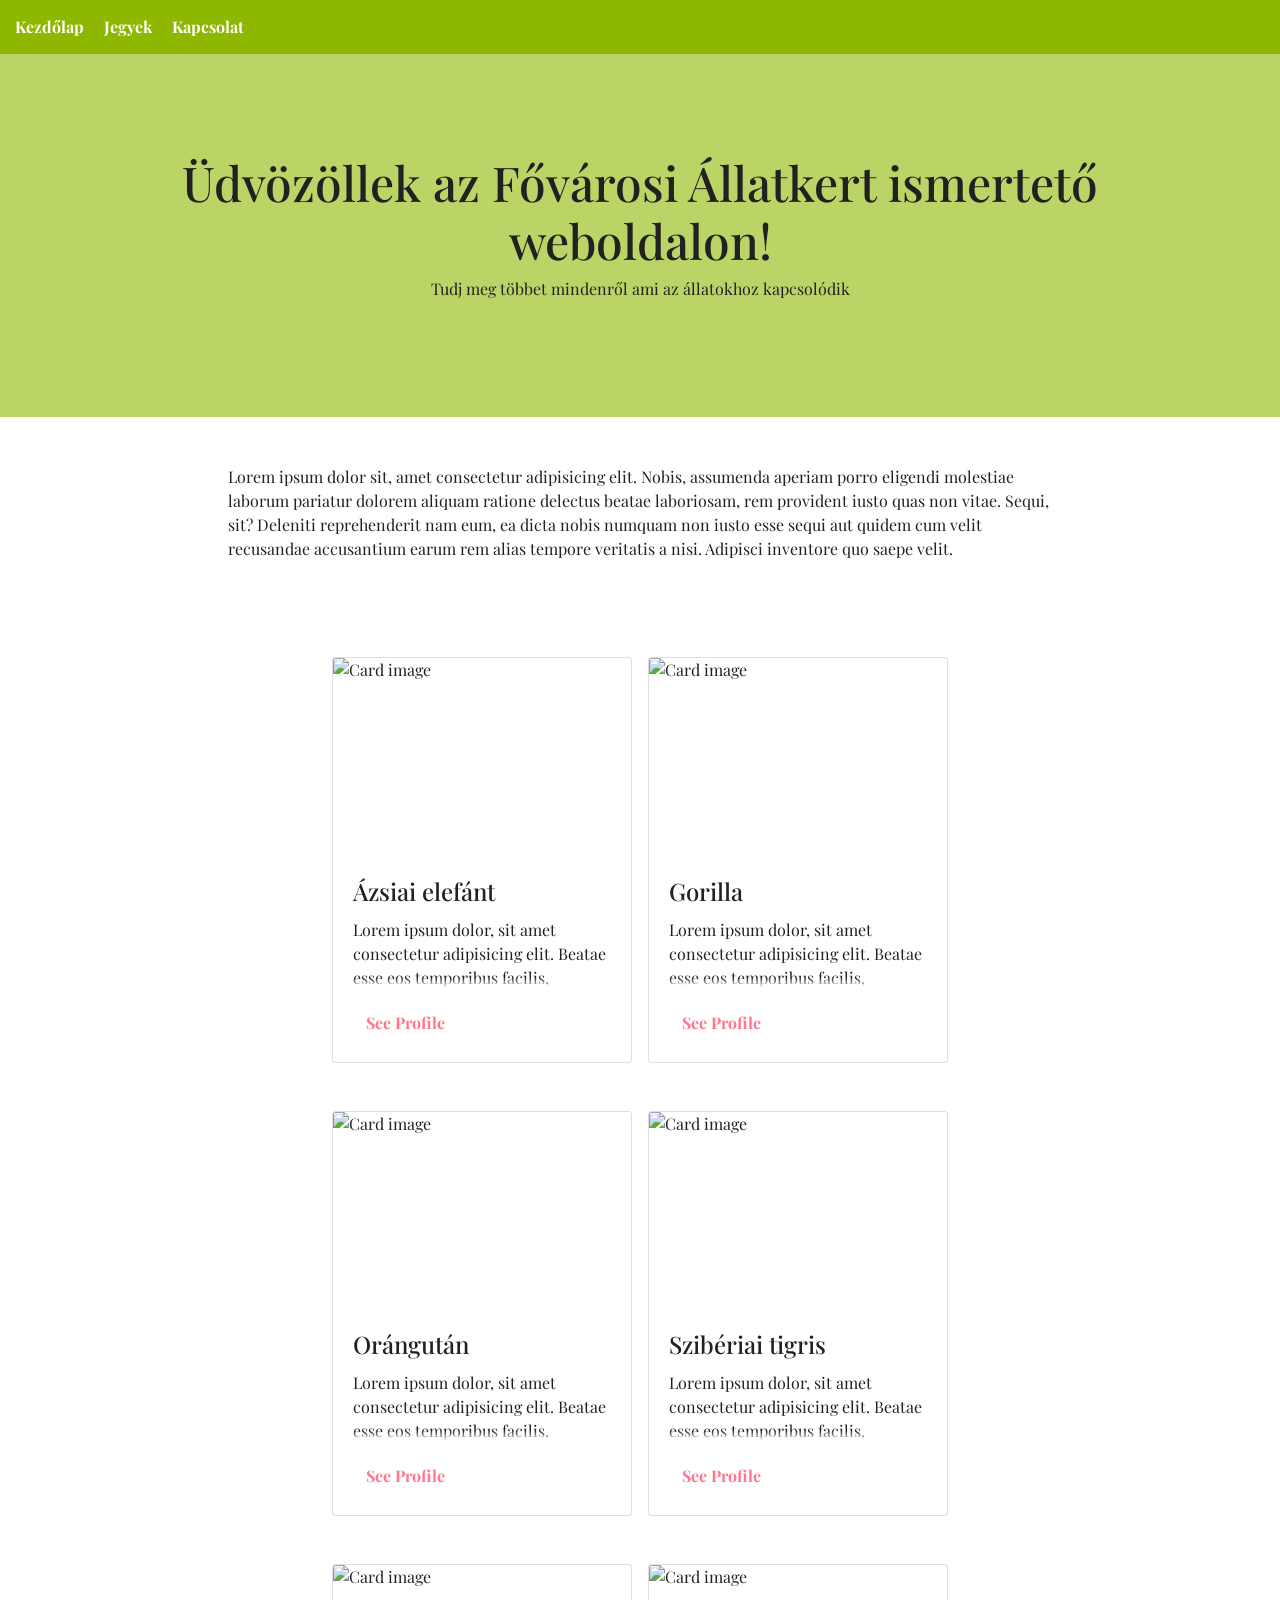
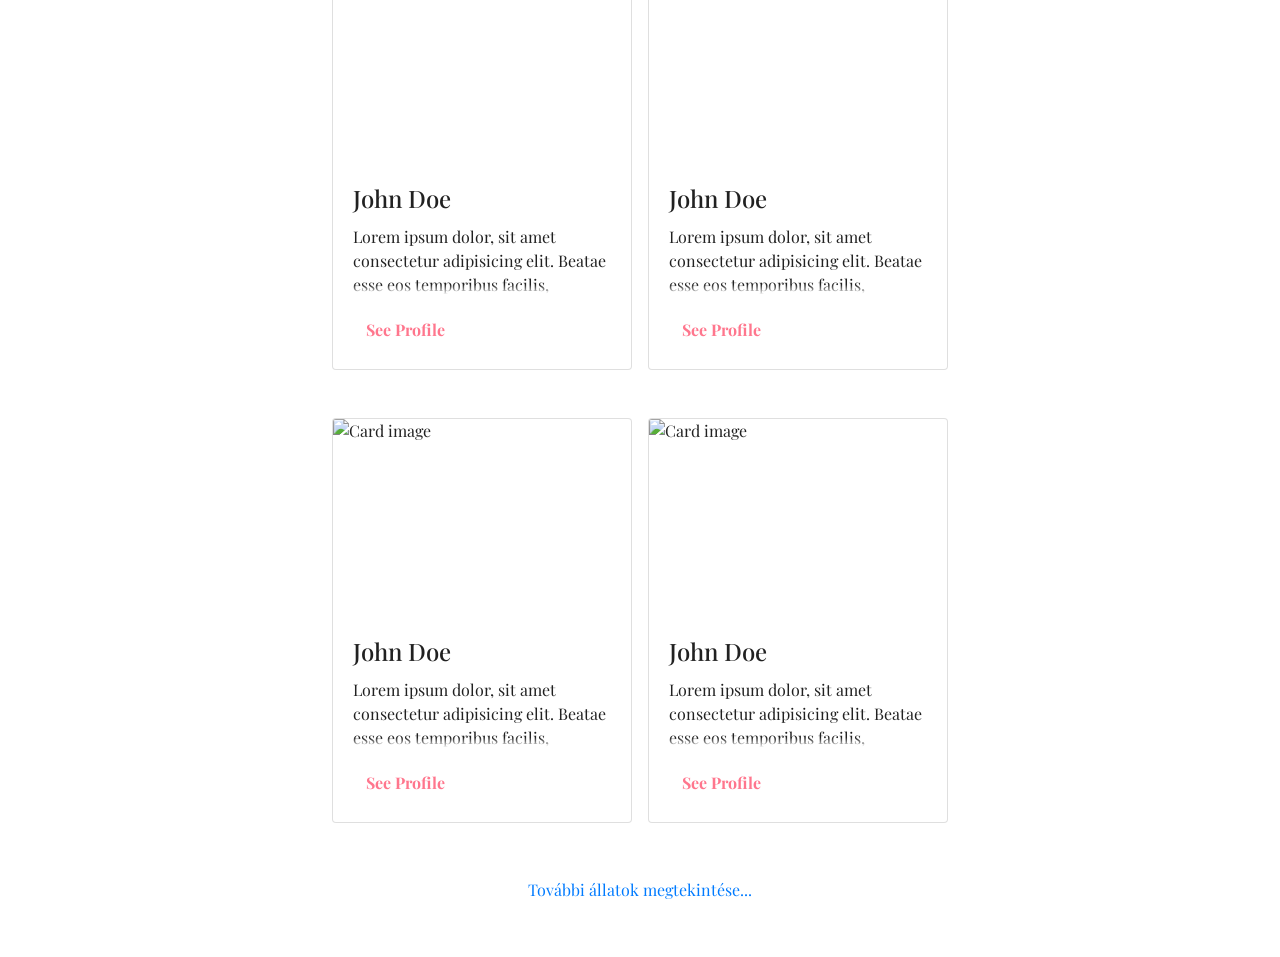
==== index.html @ 7bf6bcb8 "card img and text fix" ====
<!DOCTYPE html>
<html lang="hu">
<link href="https://fonts.googleapis.com/css2?family=Playfair+Display:wght@400;600;700&display=swap" rel="stylesheet">
<!-- Latest compiled and minified CSS -->
<link rel="stylesheet" href="https://cdn.jsdelivr.net/npm/bootstrap@4.6.2/dist/css/bootstrap.min.css">

<!-- jQuery library -->
<script src="https://cdn.jsdelivr.net/npm/jquery@3.7.1/dist/jquery.slim.min.js"></script>

<!-- Popper JS -->
<script src="https://cdn.jsdelivr.net/npm/popper.js@1.16.1/dist/umd/popper.min.js"></script>

<!-- Latest compiled JavaScript -->
<script src="https://cdn.jsdelivr.net/npm/bootstrap@4.6.2/dist/js/bootstrap.bundle.min.js"></script>

<link rel="stylesheet" href="style.css">
</head>

<body>

<header>
<nav>
<a href="index.html">Kezdőlap</a>
<a href="tickets.html">Jegyek</a>
<a href="contact.html">Kapcsolat</a>
</nav>
</header>


<section class="hero">
<h1>Üdvözöllek az Fővárosi Állatkert ismertető weboldalon!</h1>
<p>Tudj meg többet mindenről ami az állatokhoz kapcsolódik</p>
</section>
<div class="offset-2 col-8 mt-5"><p>Lorem ipsum dolor sit, amet consectetur adipisicing elit. Nobis, assumenda aperiam porro eligendi molestiae laborum pariatur dolorem aliquam ratione delectus beatae laboriosam, rem provident iusto quas non vitae. Sequi, sit?
Deleniti reprehenderit nam eum, ea dicta nobis numquam non iusto esse sequi aut quidem cum velit recusandae accusantium earum rem alias tempore veritatis a nisi. Adipisci inventore quo saepe velit.</p>
  <div class="row justify-content-center mt-5 cards-row">
    <div class="card mt-5 card-fixed mx-2">
    <div class="card-img-wrapper">
        <img class="card-img-top" src="https://upload.wikimedia.org/wikipedia/commons/9/98/Elephas_maximus_%28Bandipur%29.jpg" alt="Card image">
        </div>
    <div class="card-body">
      <h4 class="card-title">Ázsiai elefánt</h4>
      <p class="card-text">Lorem ipsum dolor, sit amet consectetur adipisicing elit. Beatae esse eos temporibus facilis, commodi porro ducimus? Id deleniti esse porro alias iste ut quisquam facere natus molestiae exercitationem, quasi beatae?
      Deserunt pariatur adipisci iure reiciendis voluptatem doloremque qui, fugiat beatae assumenda porro corporis. Ipsa nobis non fuga possimus amet molestiae corporis blanditiis a, nisi labore eveniet similique iste cupiditate illum.</p>
      <a href="#" class="btn btn-link stretched-link">See Profile</a>
    </div>
  </div>
  <div class="card mt-5 card-fixed mx-2">
    <div class="card-img-wrapper">
        <img class="card-img-top" src="https://upload.wikimedia.org/wikipedia/commons/f/fd/Bristol.zoo.western.lowland.gorilla.arp.jpg" alt="Card image">
        </div>
    <div class="card-body">
      <h4 class="card-title">Gorilla</h4>
      <p class="card-text">Lorem ipsum dolor, sit amet consectetur adipisicing elit. Beatae esse eos temporibus facilis, commodi porro ducimus? Id deleniti esse porro alias iste ut quisquam facere natus molestiae exercitationem, quasi beatae?
      Deserunt pariatur adipisci iure reiciendis voluptatem doloremque qui, fugiat beatae assumenda porro corporis. Ipsa nobis non fuga possimus amet molestiae corporis blanditiis a, nisi labore eveniet similique iste cupiditate illum.</p>
      <a href="#" class="btn btn-link stretched-link">See Profile</a>
    </div>
  </div>
  <div class="card mt-5 card-fixed mx-2">
    <div class="card-img-wrapper">
        <img class="card-img-top" src="https://upload.wikimedia.org/wikipedia/commons/9/93/Orangutans2.jpg" alt="Card image">
        </div>
    <div class="card-body">
      <h4 class="card-title">Orángután</h4>
      <p class="card-text">Lorem ipsum dolor, sit amet consectetur adipisicing elit. Beatae esse eos temporibus facilis, commodi porro ducimus? Id deleniti esse porro alias iste ut quisquam facere natus molestiae exercitationem, quasi beatae?
      Deserunt pariatur adipisci iure reiciendis voluptatem doloremque qui, fugiat beatae assumenda porro corporis. Ipsa nobis non fuga possimus amet molestiae corporis blanditiis a, nisi labore eveniet similique iste cupiditate illum.</p>
      <a href="#" class="btn btn-link stretched-link">See Profile</a>
    </div>
  </div>
  <div class="card mt-5 card-fixed mx-2">
    <div class="card-img-wrapper">
        <img class="card-img-top" src="https://upload.wikimedia.org/wikipedia/commons/thumb/b/b9/P.t.altaica_Tomak_Male.jpg/1200px-P.t.altaica_Tomak_Male.jpg" alt="Card image">
        </div>
    <div class="card-body">
      <h4 class="card-title">Szibériai tigris</h4>
      <p class="card-text">Lorem ipsum dolor, sit amet consectetur adipisicing elit. Beatae esse eos temporibus facilis, commodi porro ducimus? Id deleniti esse porro alias iste ut quisquam facere natus molestiae exercitationem, quasi beatae?
      Deserunt pariatur adipisci iure reiciendis voluptatem doloremque qui, fugiat beatae assumenda porro corporis. Ipsa nobis non fuga possimus amet molestiae corporis blanditiis a, nisi labore eveniet similique iste cupiditate illum.</p>
      <a href="#" class="btn btn-link stretched-link">See Profile</a>
    </div>
  </div>
  <div class="card mt-5 card-fixed mx-2">
    <div class="card-img-wrapper">
        <img class="card-img-top" src="https://upload.wikimedia.org/wikipedia/commons/9/98/Elephas_maximus_%28Bandipur%29.jpg" alt="Card image">
        </div>
    <div class="card-body">
      <h4 class="card-title">John Doe</h4>
      <p class="card-text">Lorem ipsum dolor, sit amet consectetur adipisicing elit. Beatae esse eos temporibus facilis, commodi porro ducimus? Id deleniti esse porro alias iste ut quisquam facere natus molestiae exercitationem, quasi beatae?
      Deserunt pariatur adipisci iure reiciendis voluptatem doloremque qui, fugiat beatae assumenda porro corporis. Ipsa nobis non fuga possimus amet molestiae corporis blanditiis a, nisi labore eveniet similique iste cupiditate illum.</p>
      <a href="#" class="btn btn-link stretched-link">See Profile</a>
    </div>
  </div>
  <div class="card mt-5 card-fixed mx-2">
    <div class="card-img-wrapper">
        <img class="card-img-top" src="https://upload.wikimedia.org/wikipedia/commons/9/98/Elephas_maximus_%28Bandipur%29.jpg" alt="Card image">
        </div>
    <div class="card-body">
      <h4 class="card-title">John Doe</h4>
      <p class="card-text">Lorem ipsum dolor, sit amet consectetur adipisicing elit. Beatae esse eos temporibus facilis, commodi porro ducimus? Id deleniti esse porro alias iste ut quisquam facere natus molestiae exercitationem, quasi beatae?
      Deserunt pariatur adipisci iure reiciendis voluptatem doloremque qui, fugiat beatae assumenda porro corporis. Ipsa nobis non fuga possimus amet molestiae corporis blanditiis a, nisi labore eveniet similique iste cupiditate illum.</p>
      <a href="#" class="btn btn-link stretched-link">See Profile</a>
    </div>
  </div>
  <div class="card mt-5 card-fixed mx-2">
    <div class="card-img-wrapper">
        <img class="card-img-top" src="https://upload.wikimedia.org/wikipedia/commons/9/98/Elephas_maximus_%28Bandipur%29.jpg" alt="Card image">
        </div>
    <div class="card-body">
      <h4 class="card-title">John Doe</h4>
      <p class="card-text">Lorem ipsum dolor, sit amet consectetur adipisicing elit. Beatae esse eos temporibus facilis, commodi porro ducimus? Id deleniti esse porro alias iste ut quisquam facere natus molestiae exercitationem, quasi beatae?
      Deserunt pariatur adipisci iure reiciendis voluptatem doloremque qui, fugiat beatae assumenda porro corporis. Ipsa nobis non fuga possimus amet molestiae corporis blanditiis a, nisi labore eveniet similique iste cupiditate illum.</p>
      <a href="#" class="btn btn-link stretched-link">See Profile</a>
    </div>
  </div>
  <div class="card mt-5 card-fixed mx-2">
    <div class="card-img-wrapper">
        <img class="card-img-top" src="https://upload.wikimedia.org/wikipedia/commons/9/98/Elephas_maximus_%28Bandipur%29.jpg" alt="Card image">
        </div>
    <div class="card-body">
      <h4 class="card-title">John Doe</h4>
      <p class="card-text">Lorem ipsum dolor, sit amet consectetur adipisicing elit. Beatae esse eos temporibus facilis, commodi porro ducimus? Id deleniti esse porro alias iste ut quisquam facere natus molestiae exercitationem, quasi beatae?
      Deserunt pariatur adipisci iure reiciendis voluptatem doloremque qui, fugiat beatae assumenda porro corporis. Ipsa nobis non fuga possimus amet molestiae corporis blanditiis a, nisi labore eveniet similique iste cupiditate illum.</p>
      <a href="#" class="btn btn-link stretched-link">See Profile</a>
    </div>
  </div>
</div>
</div>
<div class="offset-2 col-8 mt-5 mb-5 text-center">
    <button type="button" class="btn btn-link">További állatok megtekintése...</button>
</div>


<!--row justify-content-center mt-5 cards-row-->
</body>
</html>
---- style.css ----
body {
font-family: 'Playfair Display', serif;
background-color: #FFFFFF;
color: #212121;
}
nav {
background: #8EB700;
padding: 15px;
display: flex;
gap: 20px;
}
nav a {
color: #FFFFFF;
text-decoration: none;
font-weight: bold;
}
.hero {
padding: 100px;
text-align: center;
background: rgba(142, 183, 0, 0.6);
}
.hero h1 {
font-size: 48px;
}
.content {
padding: 40px;
max-width: 900px;
margin: auto;
}
.contact-form {
display: flex;
flex-direction: column;
gap: 10px;
max-width: 400px;
}
button {
background: #FF5470;
color: white;
padding: 10px;
border: none;
cursor: pointer;
}

.cards-row {
  display: flex;
  justify-content: center;
}

.card-fixed {
  width: 300px;      /* vagy 260-280px ha nagyobb */
  height: 100%; 
}
.cards-row .btn-link{
color:rgba(255, 84, 112, 0.8);
font-weight: bold;
}

.card-img-wrapper {
  position: relative;
  height: 0;
  padding-bottom: 66.66%;
  overflow: hidden;
}
.card-img-wrapper .card-img-top {
  position: absolute;
  top: 0;
  left: 0;
  width: 100%;
  height: 100%;
  object-fit: cover;
  border-top-left-radius: calc(.25rem - 1px);
  border-top-right-radius: calc(.25rem - 1px);
}

.card-body .card-text {
  max-height: 70px; 
  overflow: hidden;
  mask-image: linear-gradient(to bottom, 
                              black 0%, 
                              black 85%, 
                              transparent 100%);

  -webkit-mask-image: linear-gradient(to bottom, 
                                      black 0%, 
                                      black 85%, 
                                      transparent 100%);
}
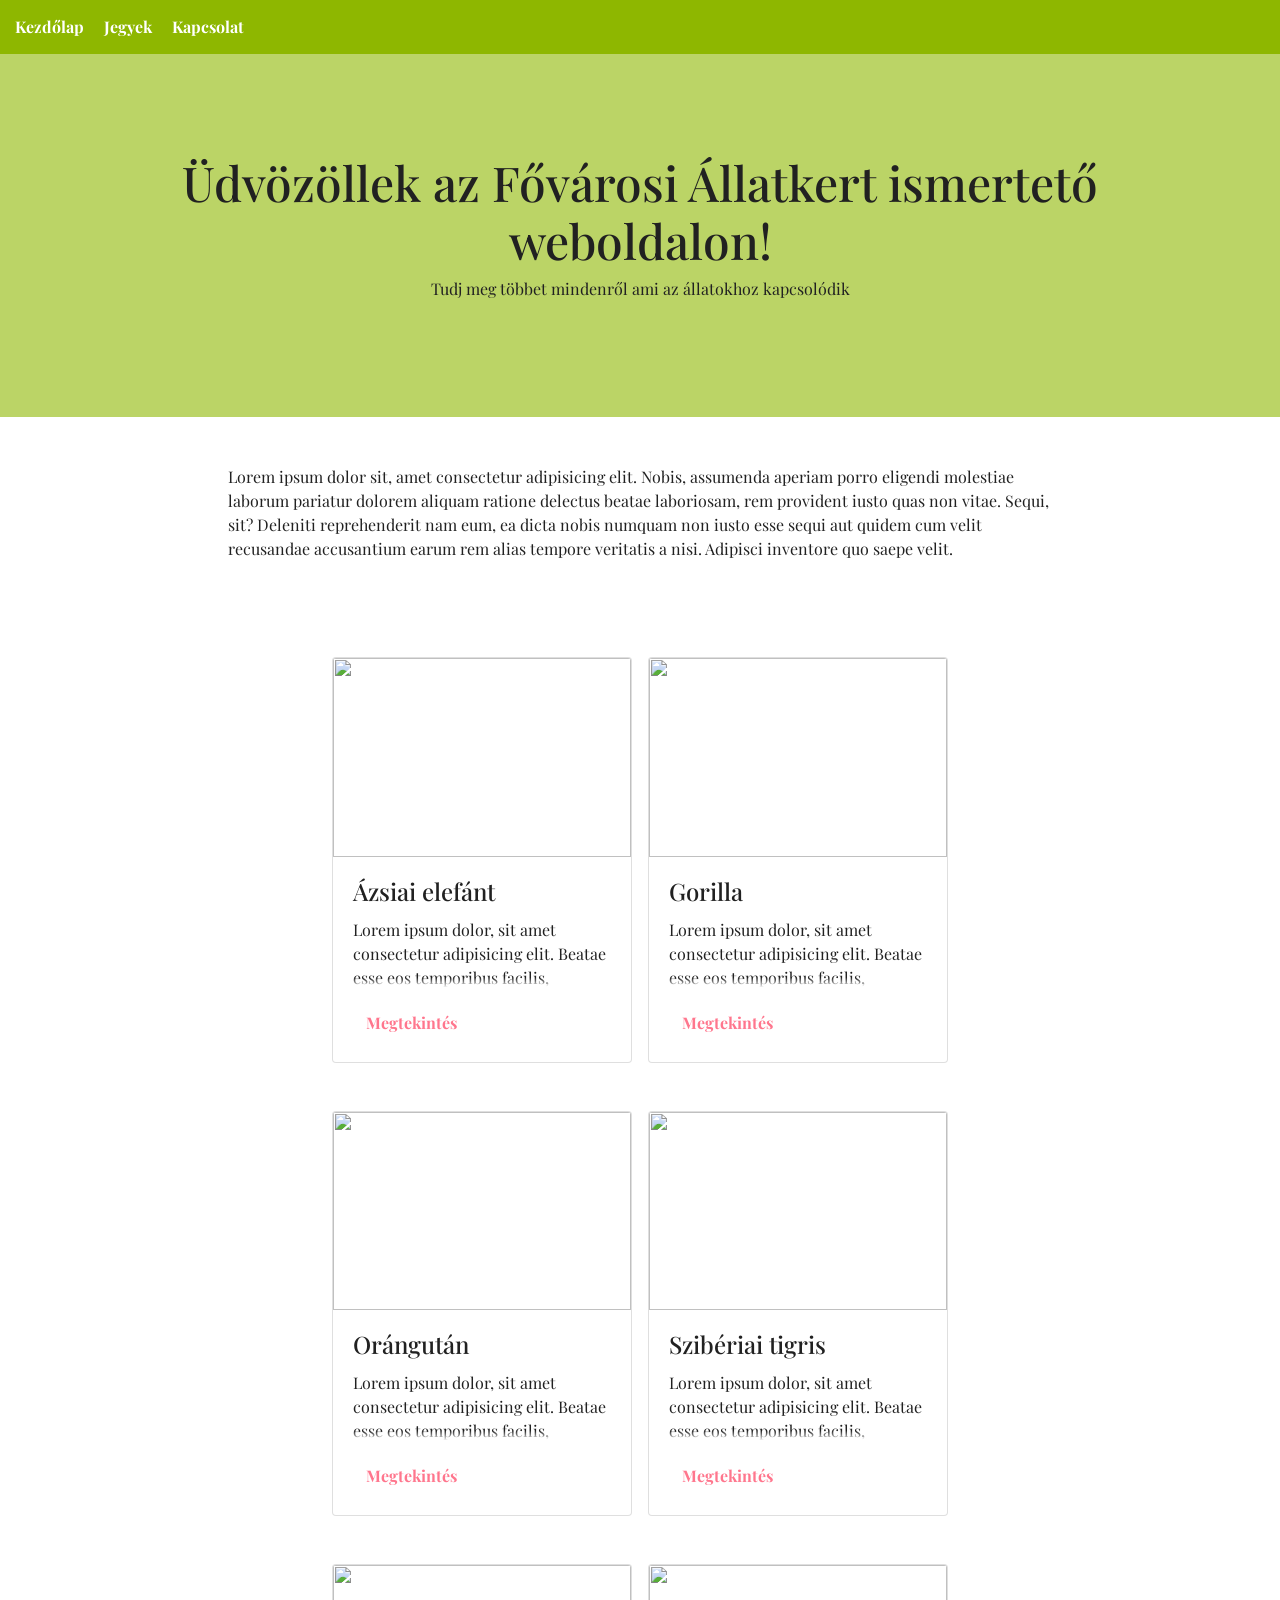
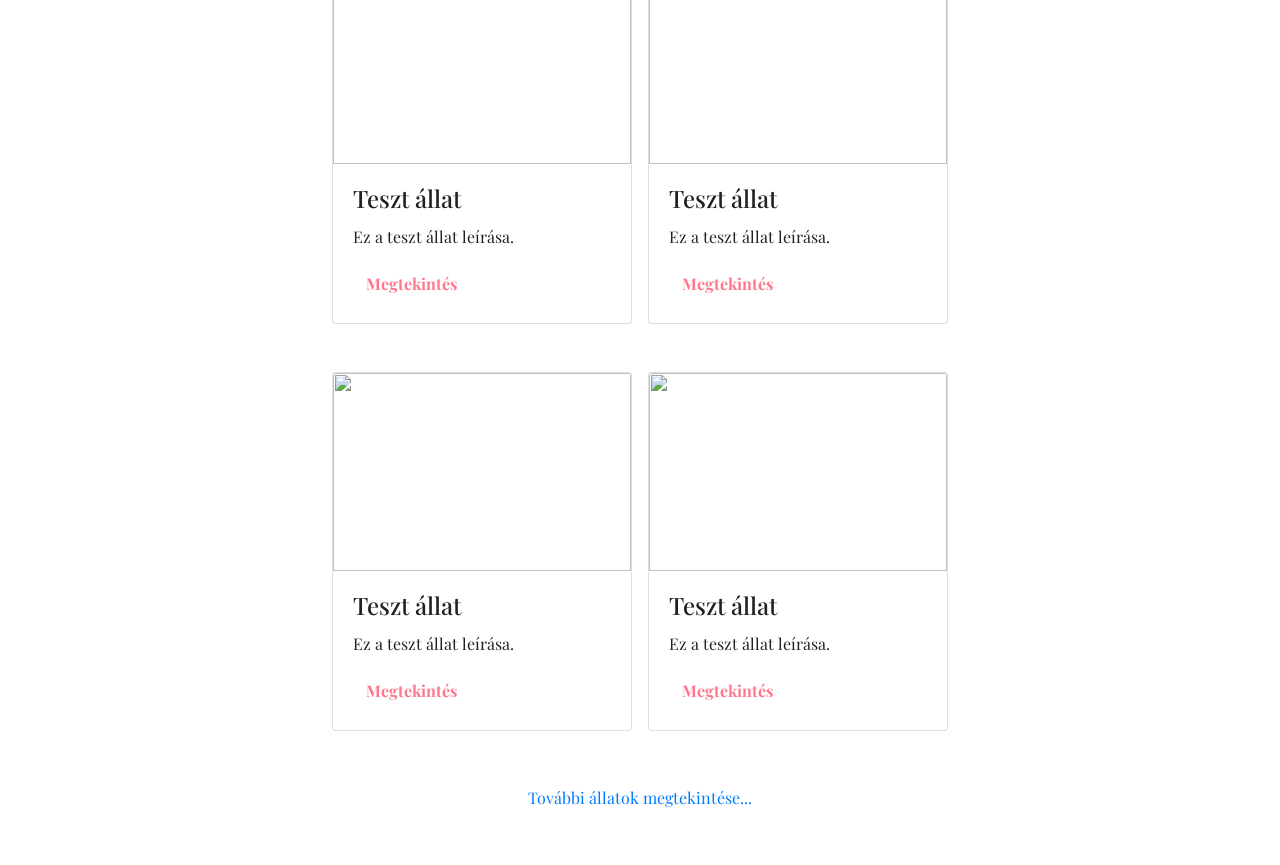
==== commit 53c57f78: "dinamikusan jelenjenek meg az állatok + felugró ablak" ====
--- a/index.html
+++ b/index.html
@@ -13,6 +13,8 @@
 <!-- Latest compiled JavaScript -->
 <script src="https://cdn.jsdelivr.net/npm/bootstrap@4.6.2/dist/js/bootstrap.bundle.min.js"></script>
 
+<script src="allatok.js" defer></script>
+
 <link rel="stylesheet" href="style.css">
 </head>
 
@@ -26,109 +28,49 @@
 </nav>
 </header>
 
-
 <section class="hero">
 <h1>Üdvözöllek az Fővárosi Állatkert ismertető weboldalon!</h1>
 <p>Tudj meg többet mindenről ami az állatokhoz kapcsolódik</p>
 </section>
-<div class="offset-2 col-8 mt-5"><p>Lorem ipsum dolor sit, amet consectetur adipisicing elit. Nobis, assumenda aperiam porro eligendi molestiae laborum pariatur dolorem aliquam ratione delectus beatae laboriosam, rem provident iusto quas non vitae. Sequi, sit?
-Deleniti reprehenderit nam eum, ea dicta nobis numquam non iusto esse sequi aut quidem cum velit recusandae accusantium earum rem alias tempore veritatis a nisi. Adipisci inventore quo saepe velit.</p>
-  <div class="row justify-content-center mt-5 cards-row">
-    <div class="card mt-5 card-fixed mx-2">
-    <div class="card-img-wrapper">
-        <img class="card-img-top" src="https://upload.wikimedia.org/wikipedia/commons/9/98/Elephas_maximus_%28Bandipur%29.jpg" alt="Card image">
+
+<div class="offset-2 col-8 mt-5">
+  <p>Lorem ipsum dolor sit, amet consectetur adipisicing elit. Nobis, assumenda aperiam porro eligendi molestiae laborum pariatur dolorem aliquam ratione delectus beatae laboriosam, rem provident iusto quas non vitae. Sequi, sit? Deleniti reprehenderit nam eum, ea dicta nobis numquam non iusto esse sequi aut quidem cum velit recusandae accusantium earum rem alias tempore veritatis a nisi. Adipisci inventore quo saepe velit.</p>
+
+  <div class="row justify-content-center mt-5 cards-row" id="allatok">
+    <!-- nem kell rakni ide semmit, mert a javascript majd kitölti ezt a részt -->
+  </div>
+
+  <div class="text-center">
+    <button type="button" class="btn btn-link mt-5 mb-5" id="tovabbiAllatokGomb">További állatok megtekintése...</button>
+  </div>
+</div>
+
+<!-- Felugró ablak -->
+<div class="modal fade" id="allatFelugroAblak" tabindex="-1" role="dialog">
+  <div class="modal-dialog" role="document">
+    <div class="modal-content">
+      <div class="modal-header">
+        <!-- Állat cím -->
+        <h1 class="modal-title" id="allatFelugroAblakCim"></h1>
+
+        <!-- Bezárás gomb -->
+        <button type="button" class="close" data-dismiss="modal" aria-label="Close">
+          <span aria-hidden="true">&times;</span>
+        </button>
+      </div>
+
+      <div class="modal-body">
+        <!-- Állat kép -->
+        <div class="text-center mb-3">
+          <img src="#" id="allatFelugroAblakKep">
         </div>
-    <div class="card-body">
-      <h4 class="card-title">Ázsiai elefánt</h4>
-      <p class="card-text">Lorem ipsum dolor, sit amet consectetur adipisicing elit. Beatae esse eos temporibus facilis, commodi porro ducimus? Id deleniti esse porro alias iste ut quisquam facere natus molestiae exercitationem, quasi beatae?
-      Deserunt pariatur adipisci iure reiciendis voluptatem doloremque qui, fugiat beatae assumenda porro corporis. Ipsa nobis non fuga possimus amet molestiae corporis blanditiis a, nisi labore eveniet similique iste cupiditate illum.</p>
-      <a href="#" class="btn btn-link stretched-link">See Profile</a>
-    </div>
-  </div>
-  <div class="card mt-5 card-fixed mx-2">
-    <div class="card-img-wrapper">
-        <img class="card-img-top" src="https://upload.wikimedia.org/wikipedia/commons/f/fd/Bristol.zoo.western.lowland.gorilla.arp.jpg" alt="Card image">
-        </div>
-    <div class="card-body">
-      <h4 class="card-title">Gorilla</h4>
-      <p class="card-text">Lorem ipsum dolor, sit amet consectetur adipisicing elit. Beatae esse eos temporibus facilis, commodi porro ducimus? Id deleniti esse porro alias iste ut quisquam facere natus molestiae exercitationem, quasi beatae?
-      Deserunt pariatur adipisci iure reiciendis voluptatem doloremque qui, fugiat beatae assumenda porro corporis. Ipsa nobis non fuga possimus amet molestiae corporis blanditiis a, nisi labore eveniet similique iste cupiditate illum.</p>
-      <a href="#" class="btn btn-link stretched-link">See Profile</a>
-    </div>
-  </div>
-  <div class="card mt-5 card-fixed mx-2">
-    <div class="card-img-wrapper">
-        <img class="card-img-top" src="https://upload.wikimedia.org/wikipedia/commons/9/93/Orangutans2.jpg" alt="Card image">
-        </div>
-    <div class="card-body">
-      <h4 class="card-title">Orángután</h4>
-      <p class="card-text">Lorem ipsum dolor, sit amet consectetur adipisicing elit. Beatae esse eos temporibus facilis, commodi porro ducimus? Id deleniti esse porro alias iste ut quisquam facere natus molestiae exercitationem, quasi beatae?
-      Deserunt pariatur adipisci iure reiciendis voluptatem doloremque qui, fugiat beatae assumenda porro corporis. Ipsa nobis non fuga possimus amet molestiae corporis blanditiis a, nisi labore eveniet similique iste cupiditate illum.</p>
-      <a href="#" class="btn btn-link stretched-link">See Profile</a>
-    </div>
-  </div>
-  <div class="card mt-5 card-fixed mx-2">
-    <div class="card-img-wrapper">
-        <img class="card-img-top" src="https://upload.wikimedia.org/wikipedia/commons/thumb/b/b9/P.t.altaica_Tomak_Male.jpg/1200px-P.t.altaica_Tomak_Male.jpg" alt="Card image">
-        </div>
-    <div class="card-body">
-      <h4 class="card-title">Szibériai tigris</h4>
-      <p class="card-text">Lorem ipsum dolor, sit amet consectetur adipisicing elit. Beatae esse eos temporibus facilis, commodi porro ducimus? Id deleniti esse porro alias iste ut quisquam facere natus molestiae exercitationem, quasi beatae?
-      Deserunt pariatur adipisci iure reiciendis voluptatem doloremque qui, fugiat beatae assumenda porro corporis. Ipsa nobis non fuga possimus amet molestiae corporis blanditiis a, nisi labore eveniet similique iste cupiditate illum.</p>
-      <a href="#" class="btn btn-link stretched-link">See Profile</a>
-    </div>
-  </div>
-  <div class="card mt-5 card-fixed mx-2">
-    <div class="card-img-wrapper">
-        <img class="card-img-top" src="https://upload.wikimedia.org/wikipedia/commons/9/98/Elephas_maximus_%28Bandipur%29.jpg" alt="Card image">
-        </div>
-    <div class="card-body">
-      <h4 class="card-title">John Doe</h4>
-      <p class="card-text">Lorem ipsum dolor, sit amet consectetur adipisicing elit. Beatae esse eos temporibus facilis, commodi porro ducimus? Id deleniti esse porro alias iste ut quisquam facere natus molestiae exercitationem, quasi beatae?
-      Deserunt pariatur adipisci iure reiciendis voluptatem doloremque qui, fugiat beatae assumenda porro corporis. Ipsa nobis non fuga possimus amet molestiae corporis blanditiis a, nisi labore eveniet similique iste cupiditate illum.</p>
-      <a href="#" class="btn btn-link stretched-link">See Profile</a>
-    </div>
-  </div>
-  <div class="card mt-5 card-fixed mx-2">
-    <div class="card-img-wrapper">
-        <img class="card-img-top" src="https://upload.wikimedia.org/wikipedia/commons/9/98/Elephas_maximus_%28Bandipur%29.jpg" alt="Card image">
-        </div>
-    <div class="card-body">
-      <h4 class="card-title">John Doe</h4>
-      <p class="card-text">Lorem ipsum dolor, sit amet consectetur adipisicing elit. Beatae esse eos temporibus facilis, commodi porro ducimus? Id deleniti esse porro alias iste ut quisquam facere natus molestiae exercitationem, quasi beatae?
-      Deserunt pariatur adipisci iure reiciendis voluptatem doloremque qui, fugiat beatae assumenda porro corporis. Ipsa nobis non fuga possimus amet molestiae corporis blanditiis a, nisi labore eveniet similique iste cupiditate illum.</p>
-      <a href="#" class="btn btn-link stretched-link">See Profile</a>
-    </div>
-  </div>
-  <div class="card mt-5 card-fixed mx-2">
-    <div class="card-img-wrapper">
-        <img class="card-img-top" src="https://upload.wikimedia.org/wikipedia/commons/9/98/Elephas_maximus_%28Bandipur%29.jpg" alt="Card image">
-        </div>
-    <div class="card-body">
-      <h4 class="card-title">John Doe</h4>
-      <p class="card-text">Lorem ipsum dolor, sit amet consectetur adipisicing elit. Beatae esse eos temporibus facilis, commodi porro ducimus? Id deleniti esse porro alias iste ut quisquam facere natus molestiae exercitationem, quasi beatae?
-      Deserunt pariatur adipisci iure reiciendis voluptatem doloremque qui, fugiat beatae assumenda porro corporis. Ipsa nobis non fuga possimus amet molestiae corporis blanditiis a, nisi labore eveniet similique iste cupiditate illum.</p>
-      <a href="#" class="btn btn-link stretched-link">See Profile</a>
-    </div>
-  </div>
-  <div class="card mt-5 card-fixed mx-2">
-    <div class="card-img-wrapper">
-        <img class="card-img-top" src="https://upload.wikimedia.org/wikipedia/commons/9/98/Elephas_maximus_%28Bandipur%29.jpg" alt="Card image">
-        </div>
-    <div class="card-body">
-      <h4 class="card-title">John Doe</h4>
-      <p class="card-text">Lorem ipsum dolor, sit amet consectetur adipisicing elit. Beatae esse eos temporibus facilis, commodi porro ducimus? Id deleniti esse porro alias iste ut quisquam facere natus molestiae exercitationem, quasi beatae?
-      Deserunt pariatur adipisci iure reiciendis voluptatem doloremque qui, fugiat beatae assumenda porro corporis. Ipsa nobis non fuga possimus amet molestiae corporis blanditiis a, nisi labore eveniet similique iste cupiditate illum.</p>
-      <a href="#" class="btn btn-link stretched-link">See Profile</a>
+
+        <!-- Állat leírás -->
+        <div id="allatFelugroAblakLeiras"></div>
+      </div>
     </div>
   </div>
 </div>
-</div>
-<div class="offset-2 col-8 mt-5 mb-5 text-center">
-    <button type="button" class="btn btn-link">További állatok megtekintése...</button>
-</div>
 
-
-<!--row justify-content-center mt-5 cards-row-->
 </body>
 </html>
--- a/style.css
+++ b/style.css
@@ -84,4 +84,9 @@
                                       black 0%, 
                                       black 85%, 
                                       transparent 100%);
+}
+
+#allatFelugroAblakKep {
+  max-width: 100%;
+  max-height: 400px;
 }
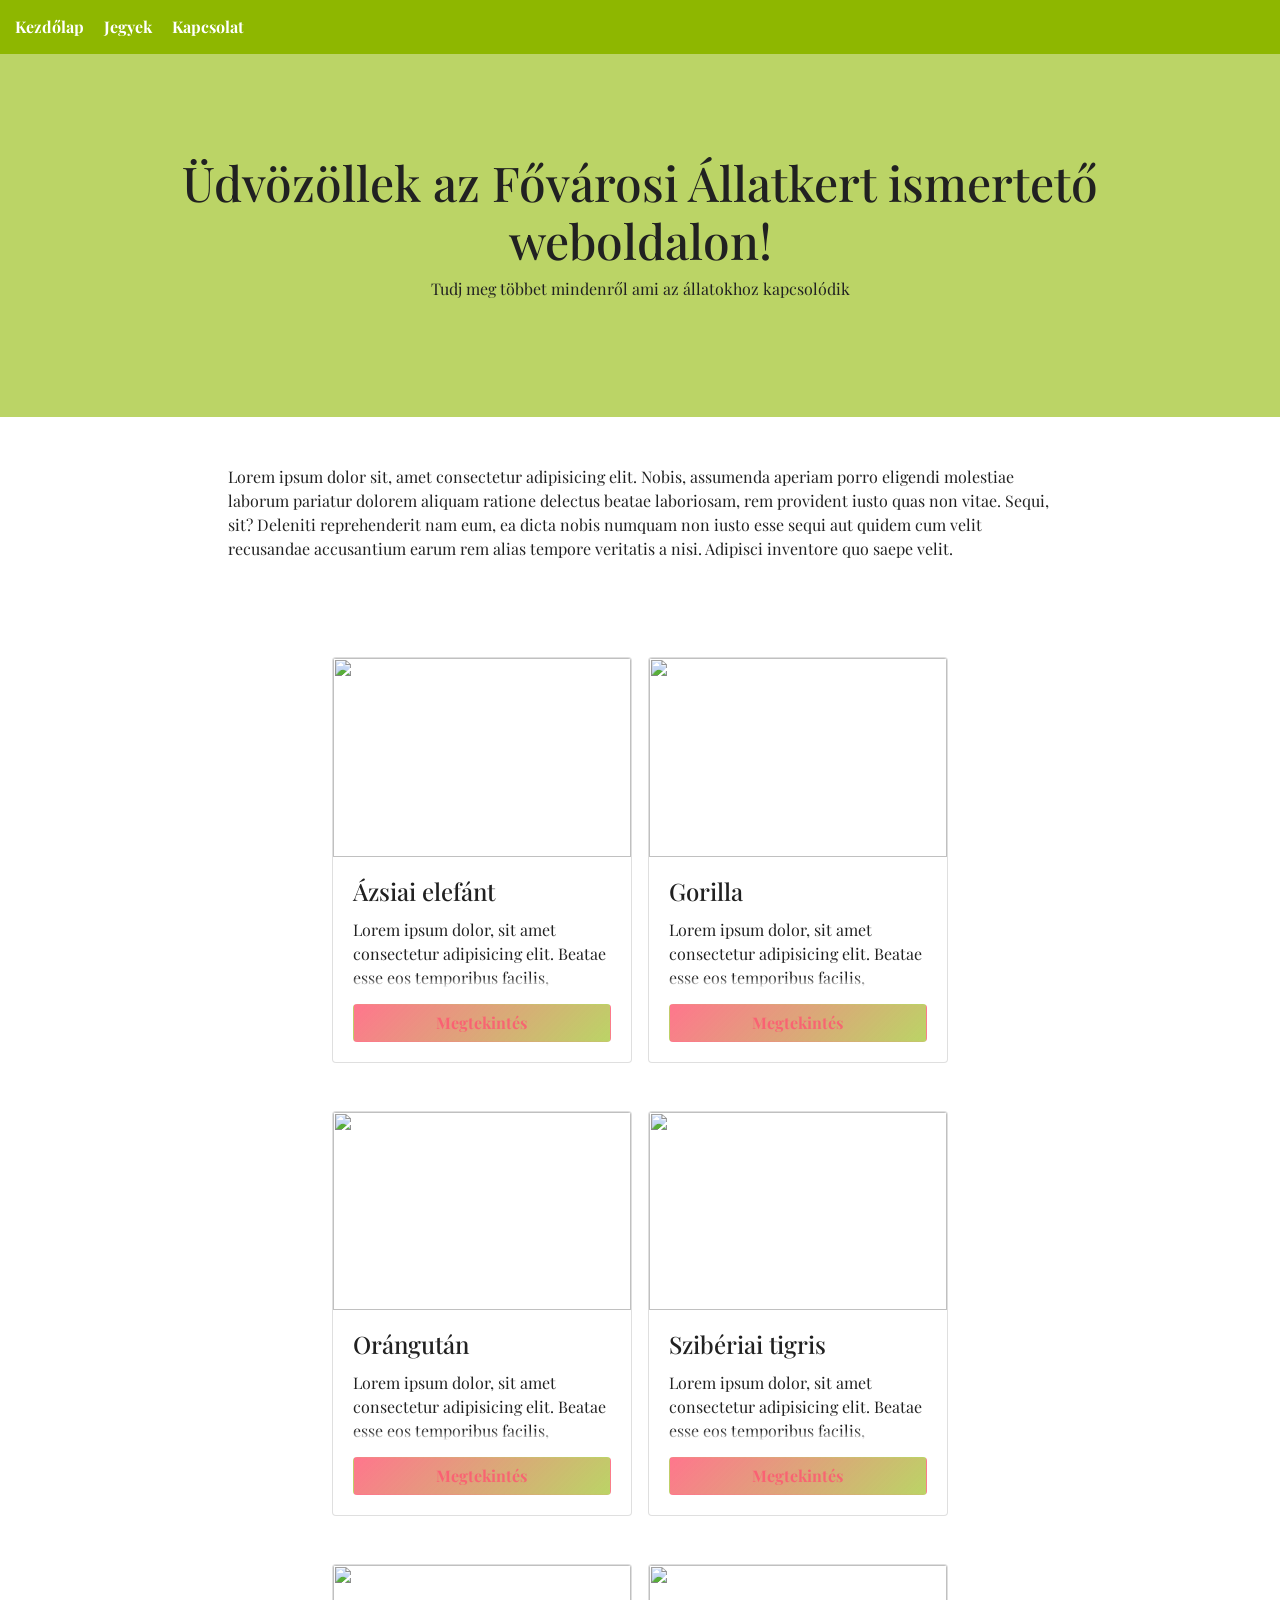
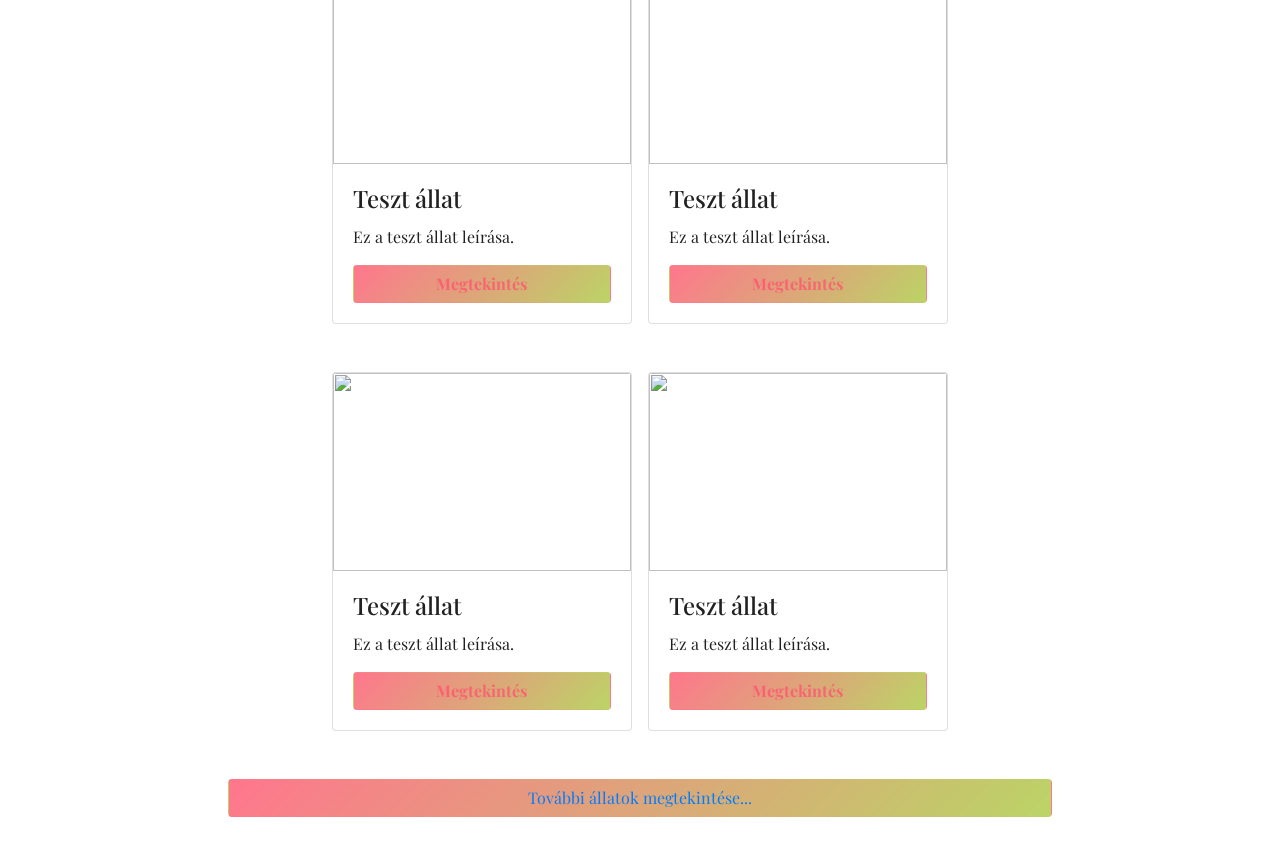
==== commit f0e771fd: "normálisan legyen betabolva minden" ====
--- a/index.html
+++ b/index.html
@@ -1,76 +1,74 @@
 <!DOCTYPE html>
 <html lang="hu">
-<link href="https://fonts.googleapis.com/css2?family=Playfair+Display:wght@400;600;700&display=swap" rel="stylesheet">
-<!-- Latest compiled and minified CSS -->
-<link rel="stylesheet" href="https://cdn.jsdelivr.net/npm/bootstrap@4.6.2/dist/css/bootstrap.min.css">
-
-<!-- jQuery library -->
-<script src="https://cdn.jsdelivr.net/npm/jquery@3.7.1/dist/jquery.slim.min.js"></script>
-
-<!-- Popper JS -->
-<script src="https://cdn.jsdelivr.net/npm/popper.js@1.16.1/dist/umd/popper.min.js"></script>
-
-<!-- Latest compiled JavaScript -->
-<script src="https://cdn.jsdelivr.net/npm/bootstrap@4.6.2/dist/js/bootstrap.bundle.min.js"></script>
-
-<script src="allatok.js" defer></script>
-
-<link rel="stylesheet" href="style.css">
+<head>
+    <meta charset="utf-8">
+    <meta name="viewport" content="width=device-width, initial-scale=1.0">
+    <title>Fővárosi Állatkert</title>
+    
+    <!-- Betűtípus -->
+    <link href="https://fonts.googleapis.com/css2?family=Playfair+Display:wght@400;600;700&display=swap" rel="stylesheet">
+    
+    <!-- Bootstrap -->
+    <link rel="stylesheet" href="https://cdn.jsdelivr.net/npm/bootstrap@4.6.2/dist/css/bootstrap.min.css">
+    <script src="https://cdn.jsdelivr.net/npm/jquery@3.7.1/dist/jquery.slim.min.js"></script>
+    <script src="https://cdn.jsdelivr.net/npm/popper.js@1.16.1/dist/umd/popper.min.js"></script>
+    <script src="https://cdn.jsdelivr.net/npm/bootstrap@4.6.2/dist/js/bootstrap.bundle.min.js"></script>
+    
+    <link rel="stylesheet" href="style.css">
+    <script src="allatok.js" defer></script>
 </head>
 
 <body>
-
-<header>
-<nav>
-<a href="index.html">Kezdőlap</a>
-<a href="tickets.html">Jegyek</a>
-<a href="contact.html">Kapcsolat</a>
-</nav>
-</header>
-
-<section class="hero">
-<h1>Üdvözöllek az Fővárosi Állatkert ismertető weboldalon!</h1>
-<p>Tudj meg többet mindenről ami az állatokhoz kapcsolódik</p>
-</section>
-
-<div class="offset-2 col-8 mt-5">
-  <p>Lorem ipsum dolor sit, amet consectetur adipisicing elit. Nobis, assumenda aperiam porro eligendi molestiae laborum pariatur dolorem aliquam ratione delectus beatae laboriosam, rem provident iusto quas non vitae. Sequi, sit? Deleniti reprehenderit nam eum, ea dicta nobis numquam non iusto esse sequi aut quidem cum velit recusandae accusantium earum rem alias tempore veritatis a nisi. Adipisci inventore quo saepe velit.</p>
-
-  <div class="row justify-content-center mt-5 cards-row" id="allatok">
-    <!-- nem kell rakni ide semmit, mert a javascript majd kitölti ezt a részt -->
-  </div>
-
-  <div class="text-center">
-    <button type="button" class="btn btn-link mt-5 mb-5" id="tovabbiAllatokGomb">További állatok megtekintése...</button>
-  </div>
-</div>
-
-<!-- Felugró ablak -->
-<div class="modal fade" id="allatFelugroAblak" tabindex="-1" role="dialog">
-  <div class="modal-dialog" role="document">
-    <div class="modal-content">
-      <div class="modal-header">
-        <!-- Állat cím -->
-        <h1 class="modal-title" id="allatFelugroAblakCim"></h1>
-
-        <!-- Bezárás gomb -->
-        <button type="button" class="close" data-dismiss="modal" aria-label="Close">
-          <span aria-hidden="true">&times;</span>
-        </button>
-      </div>
-
-      <div class="modal-body">
-        <!-- Állat kép -->
-        <div class="text-center mb-3">
-          <img src="#" id="allatFelugroAblakKep">
+    <header>
+        <nav>
+            <a href="index.html">Kezdőlap</a>
+            <a href="tickets.html">Jegyek</a>
+            <a href="contact.html">Kapcsolat</a>
+        </nav>
+    </header>
+    
+    <section class="hero">
+        <h1>Üdvözöllek az Fővárosi Állatkert ismertető weboldalon!</h1>
+        <p>Tudj meg többet mindenről ami az állatokhoz kapcsolódik</p>
+    </section>
+    
+    <div class="offset-2 col-8 mt-5">
+        <p>Lorem ipsum dolor sit, amet consectetur adipisicing elit. Nobis, assumenda aperiam porro eligendi molestiae laborum pariatur dolorem aliquam ratione delectus beatae laboriosam, rem provident iusto quas non vitae. Sequi, sit? Deleniti reprehenderit nam eum, ea dicta nobis numquam non iusto esse sequi aut quidem cum velit recusandae accusantium earum rem alias tempore veritatis a nisi. Adipisci inventore quo saepe velit.</p>
+        
+        <div class="row justify-content-center mt-5 cards-row" id="allatok">
+            <!-- nem kell rakni ide semmit, mert a javascript majd kitölti ezt a részt -->
         </div>
-
-        <!-- Állat leírás -->
-        <div id="allatFelugroAblakLeiras"></div>
-      </div>
+        
+        <div class="text-center">
+            <button type="button" class="btn btn-link mt-5 mb-5" id="tovabbiAllatokGomb">További állatok megtekintése...</button>
+        </div>
     </div>
-  </div>
-</div>
-
+    
+    <!-- Felugró ablak -->
+    <div class="modal fade" id="allatFelugroAblak" tabindex="-1" role="dialog">
+        <div class="modal-dialog" role="document">
+            <div class="modal-content">
+                <div class="modal-header">
+                    <!-- Állat cím -->
+                    <h1 class="modal-title" id="allatFelugroAblakCim"></h1>
+                    
+                    <!-- Bezárás gomb -->
+                    <button type="button" class="close" data-dismiss="modal" aria-label="Close">
+                        <span aria-hidden="true">&times;</span>
+                    </button>
+                </div>
+                
+                <div class="modal-body">
+                    <!-- Állat kép -->
+                    <div class="text-center mb-3">
+                        <img src="#" id="allatFelugroAblakKep">
+                    </div>
+                    
+                    <!-- Állat leírás -->
+                    <div id="allatFelugroAblakLeiras"></div>
+                </div>
+            </div>
+        </div>
+    </div>
 </body>
 </html>
--- a/style.css
+++ b/style.css
@@ -1,44 +1,98 @@
 body {
-font-family: 'Playfair Display', serif;
-background-color: #FFFFFF;
-color: #212121;
+  font-family: 'Playfair Display', serif;
+  background-color: #FFFFFF;
+  color: #212121;
 }
+
 nav {
-background: #8EB700;
-padding: 15px;
-display: flex;
-gap: 20px;
+  background: #8EB700;
+  padding: 15px;
+  display: flex;
+  gap: 20px;
 }
+
 nav a {
-color: #FFFFFF;
-text-decoration: none;
-font-weight: bold;
+  color: #FFFFFF;
+  text-decoration: none;
+  font-weight: bold;
 }
+
 .hero {
-padding: 100px;
-text-align: center;
-background: rgba(142, 183, 0, 0.6);
+  padding: 100px;
+  text-align: center;
+  background: rgba(142, 183, 0, 0.6);
 }
+
 .hero h1 {
-font-size: 48px;
+  font-size: 48px;
 }
+
 .content {
-padding: 40px;
-max-width: 900px;
-margin: auto;
+  background: rgba(255, 255, 255, 0.55);
+  backdrop-filter: blur(10px);
+  padding: 35px;
+  width: 380px;
+  border-radius: 20px;
+  box-shadow: 0 10px 25px rgba(0, 0, 0, 0.15);
 }
+
+.content h2 {
+  text-align: center;
+  margin-bottom: 25px;
+  color: #2d3436;
+}
+
+.input-group {
+  margin-bottom: 25px;
+}
+
+.input-group label {
+  display: block;
+  font-size: 14px;
+  margin-bottom: 6px;
+  color: #34495e;
+}
+
+.input-group input, .input-group textarea {
+  width: 100%;
+  padding: 12px;
+  border: none;
+  border-radius: 10px;
+  font-size: 15px;
+  background: rgba(143, 183, 0, 0.39);
+  box-shadow: 0 8px 15px rgba(255, 84, 112, 0.596);
+  outline: none;
+  transition: 0.3s;
+}
+
+.input-group input:focus, .input-group textarea:focus {
+  box-shadow: 0 0 0 2px#FF5470;
+}
+
 .contact-form {
-display: flex;
-flex-direction: column;
-gap: 10px;
-max-width: 400px;
+  display: flex;
+  flex-direction: column;
+  gap: 10px;
+  max-width: 400px;
 }
+
 button {
-background: #FF5470;
-color: white;
-padding: 10px;
-border: none;
-cursor: pointer;
+  background: #FF5470;
+  width: 100%;
+  padding: 14px;
+  font-size: 16px;
+  border: none;
+  background: linear-gradient(135deg,rgba(255, 84, 112, 0.8), rgba(142, 183, 0, 0.6));
+  color: white;
+  border-radius: 12px;
+  cursor: pointer;
+  transition: 0.3s ease;
+}
+
+button:hover {
+  transform:translateY(-3px);
+  background: linear-gradient(135deg, #8EB700,#FF5470);
+  box-shadow: 0 8px 20px rgba(255, 84, 112, 0.596);
 }
 
 .cards-row {
@@ -50,9 +104,10 @@
   width: 300px;      /* vagy 260-280px ha nagyobb */
   height: 100%; 
 }
-.cards-row .btn-link{
-color:rgba(255, 84, 112, 0.8);
-font-weight: bold;
+
+.cards-row .btn-link {
+  color:rgba(255, 84, 112, 0.8);
+  font-weight: bold;
 }
 
 .card-img-wrapper {
@@ -61,6 +116,7 @@
   padding-bottom: 66.66%;
   overflow: hidden;
 }
+
 .card-img-wrapper .card-img-top {
   position: absolute;
   top: 0;
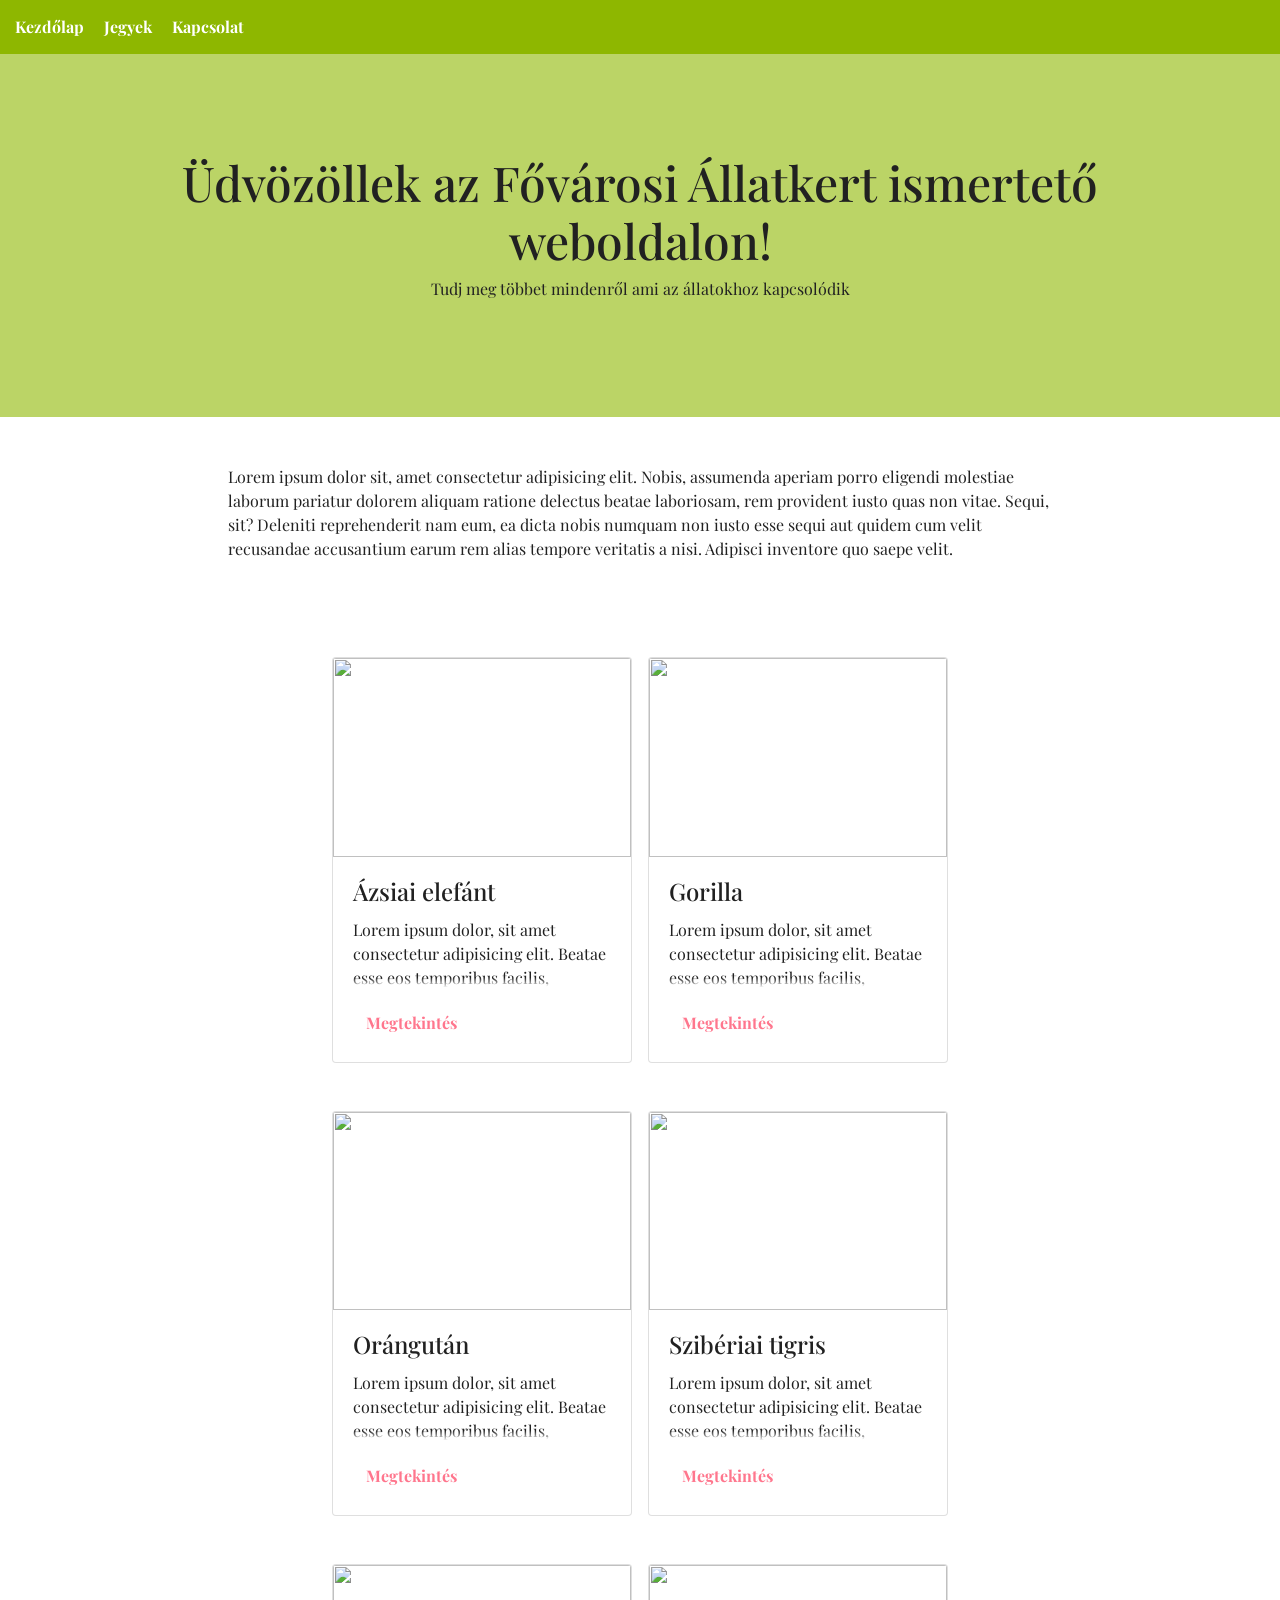
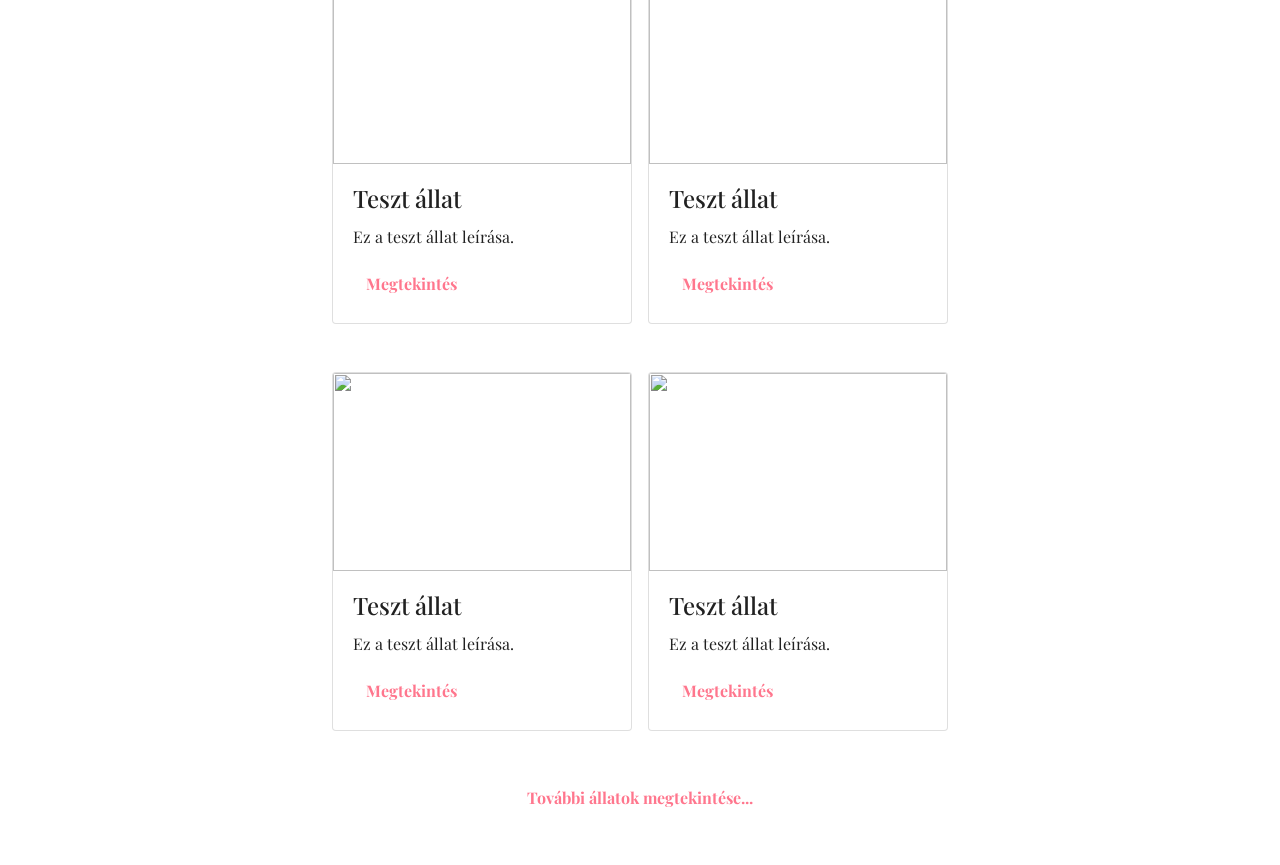
==== commit 03581b6a: "button színezések fix" ====
--- a/index.html
+++ b/index.html
@@ -40,7 +40,7 @@
         </div>
         
         <div class="text-center">
-            <button type="button" class="btn btn-link mt-5 mb-5" id="tovabbiAllatokGomb">További állatok megtekintése...</button>
+            <button type="button" class="btn btn-link btn-pink mt-5 mb-5" id="tovabbiAllatokGomb">További állatok megtekintése...</button>
         </div>
     </div>
     
--- a/style.css
+++ b/style.css
@@ -76,7 +76,7 @@
   max-width: 400px;
 }
 
-button {
+.contact-form button {
   background: #FF5470;
   width: 100%;
   padding: 14px;
@@ -89,8 +89,8 @@
   transition: 0.3s ease;
 }
 
-button:hover {
-  transform:translateY(-3px);
+.contact-form button:hover {
+  transform: translateY(-3px);
   background: linear-gradient(135deg, #8EB700,#FF5470);
   box-shadow: 0 8px 20px rgba(255, 84, 112, 0.596);
 }
@@ -105,9 +105,13 @@
   height: 100%; 
 }
 
-.cards-row .btn-link {
-  color:rgba(255, 84, 112, 0.8);
+.btn-pink {
+  color: rgba(255, 84, 112, 0.8) !important;
   font-weight: bold;
+}
+
+nav a:hover {
+  color: rgba(255, 84, 112, 0.8);
 }
 
 .card-img-wrapper {
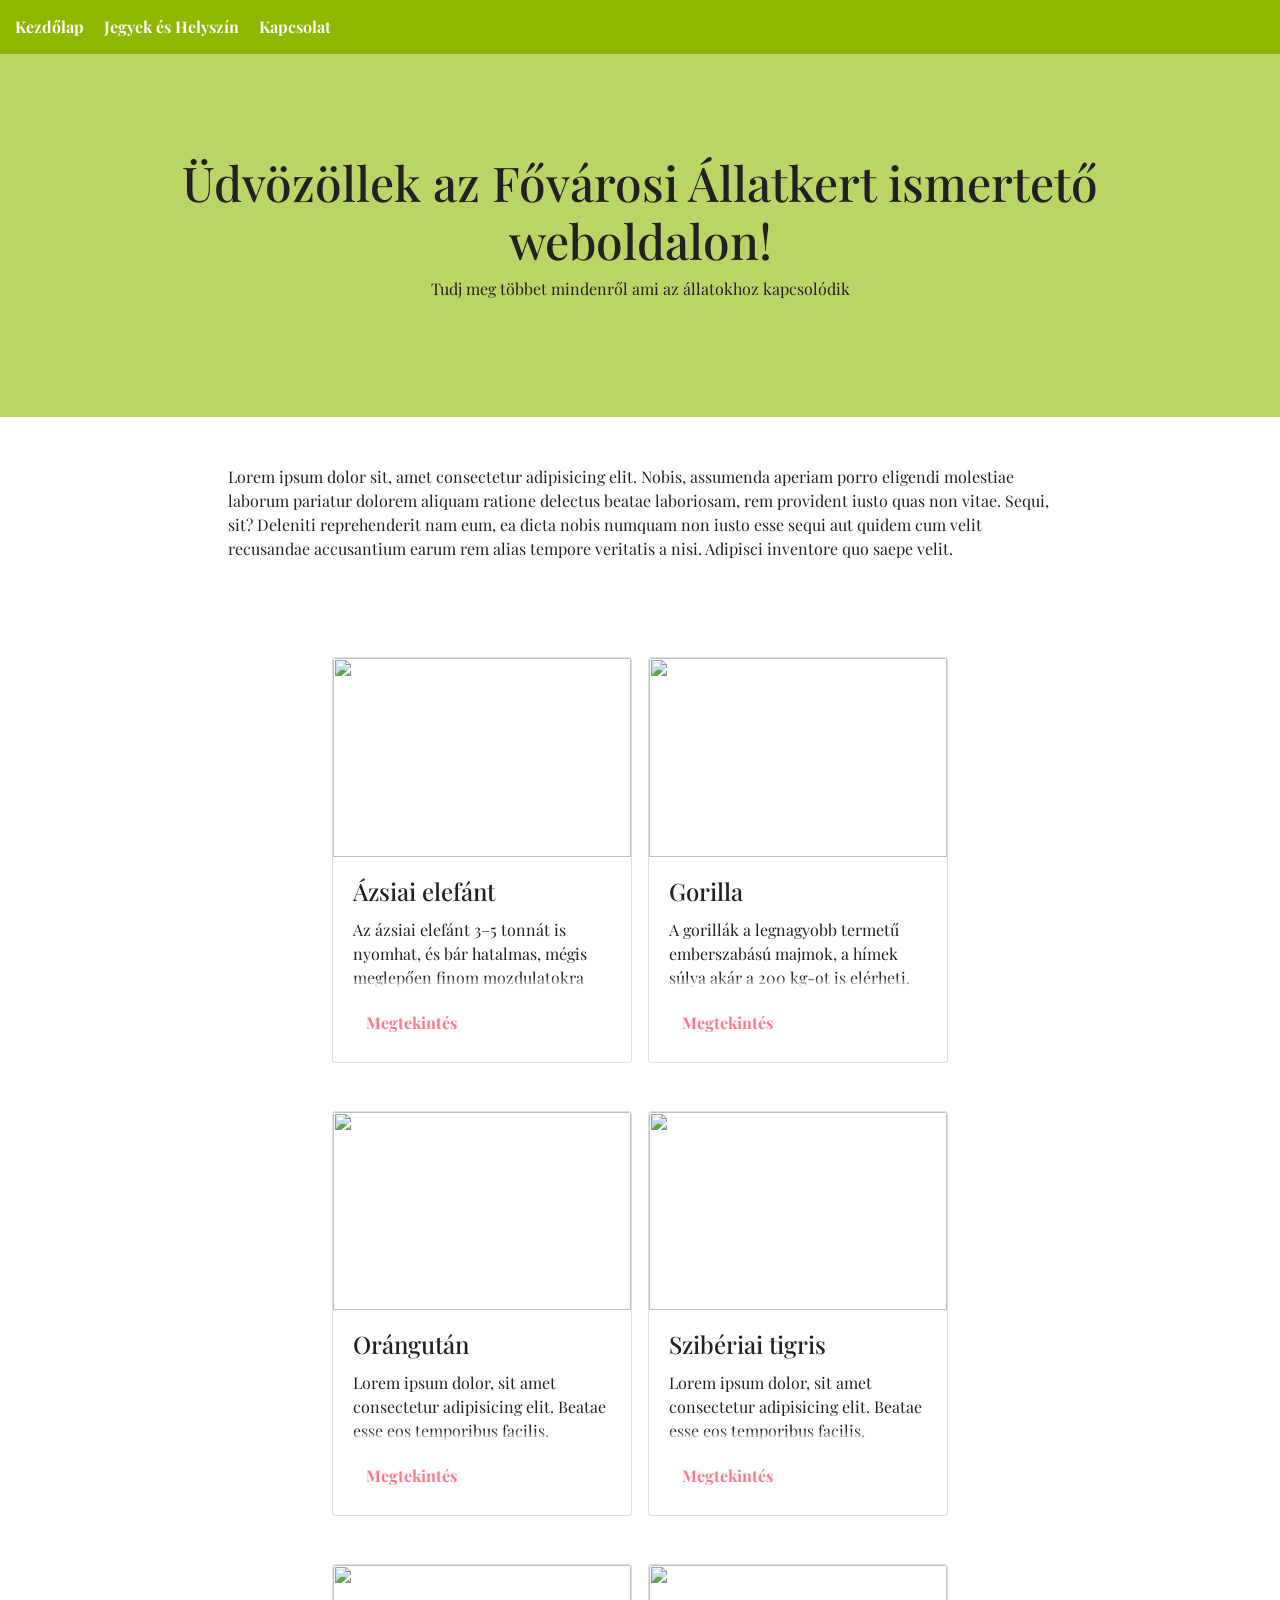
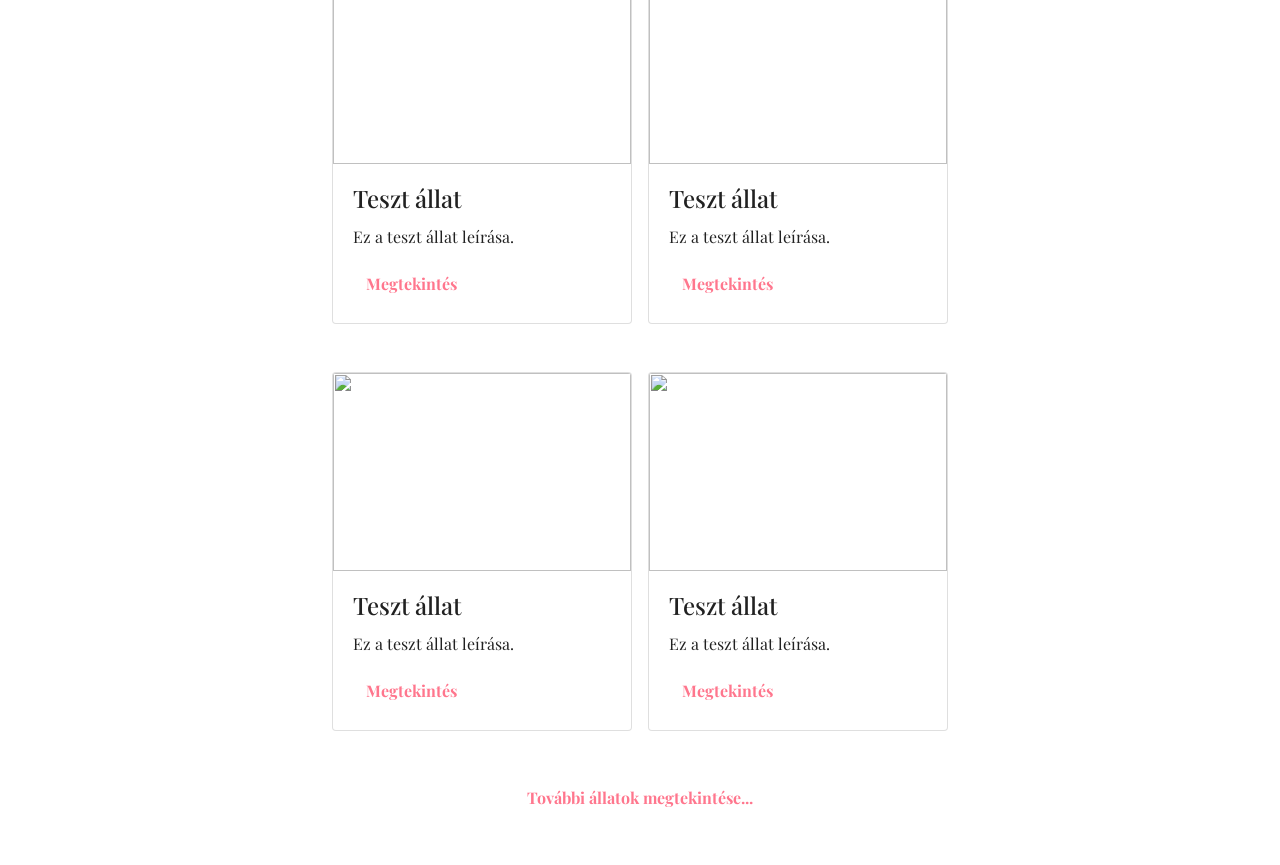
==== commit d4ac60c0: "changed nav and sum "leírás"" ====
--- a/index.html
+++ b/index.html
@@ -22,7 +22,7 @@
     <header>
         <nav>
             <a href="index.html">Kezdőlap</a>
-            <a href="tickets.html">Jegyek</a>
+            <a href="tickets.html">Jegyek és Helyszín</a>
             <a href="contact.html">Kapcsolat</a>
         </nav>
     </header>
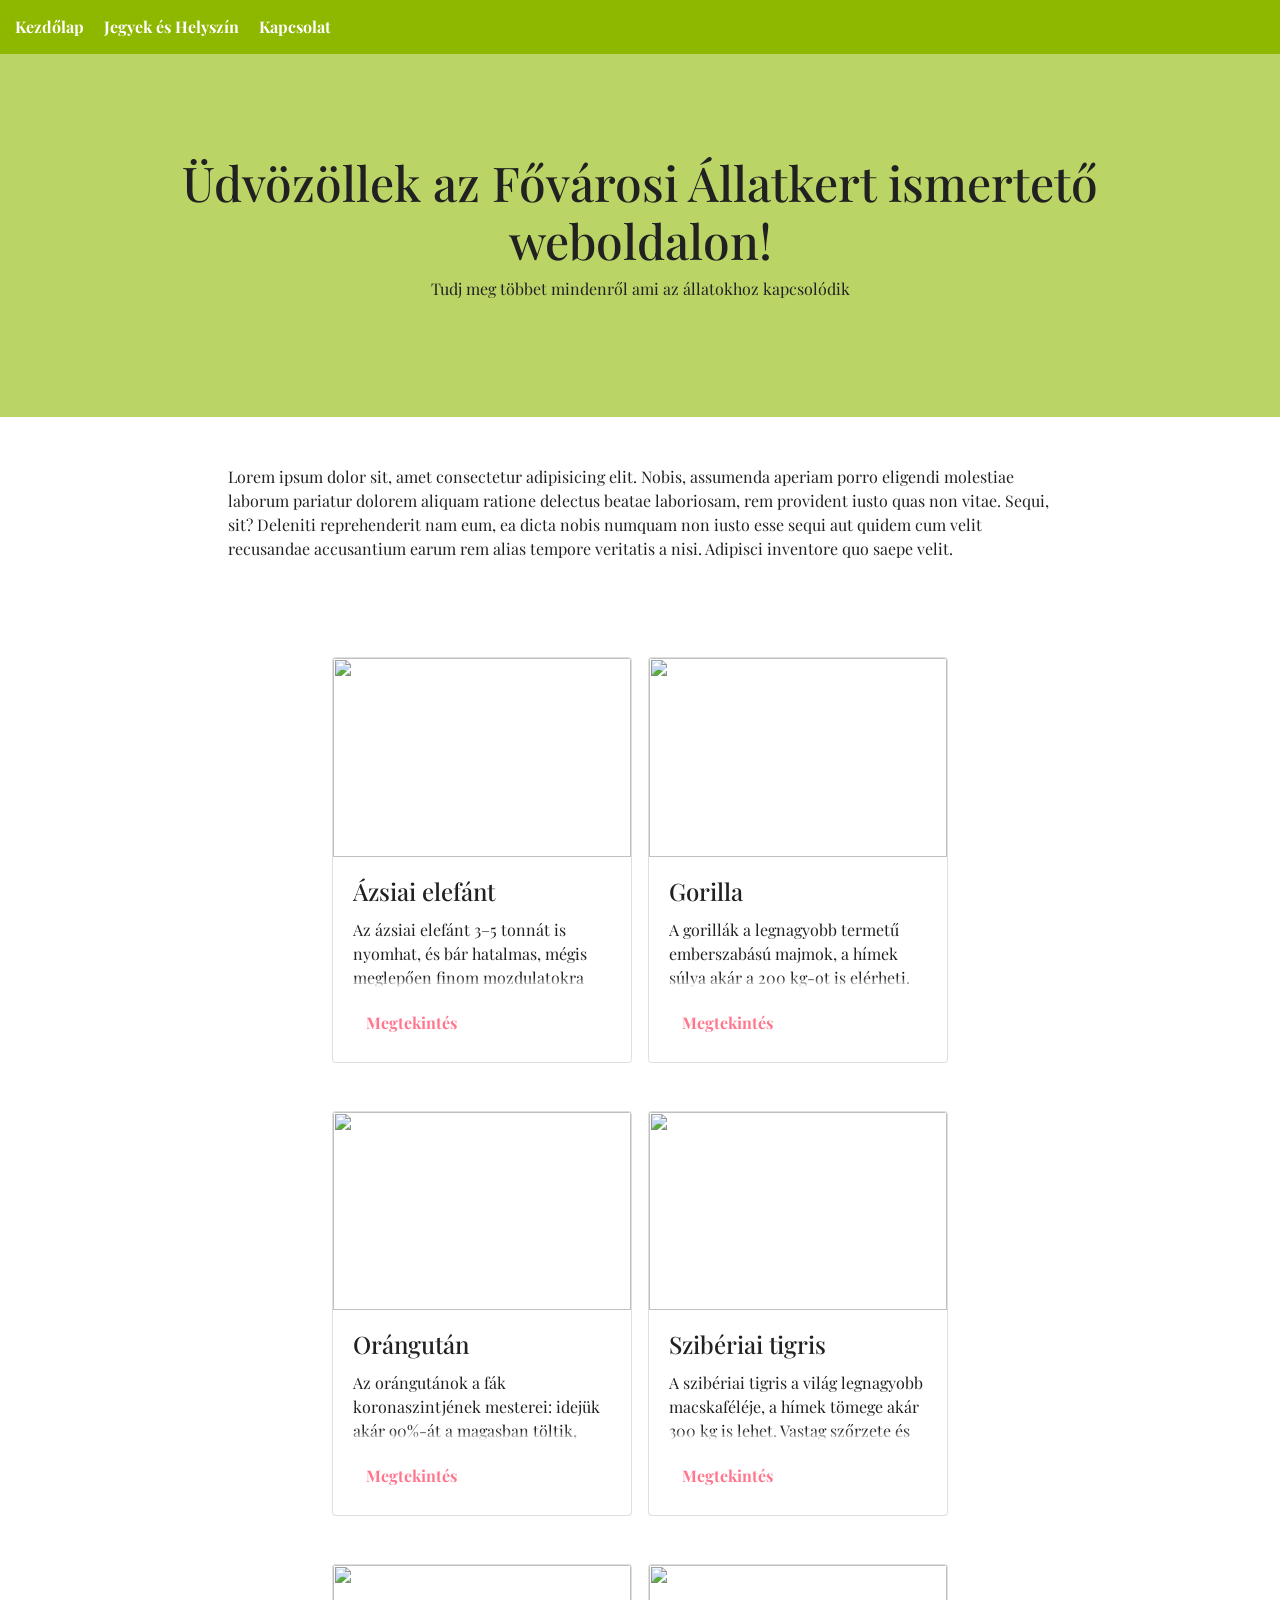
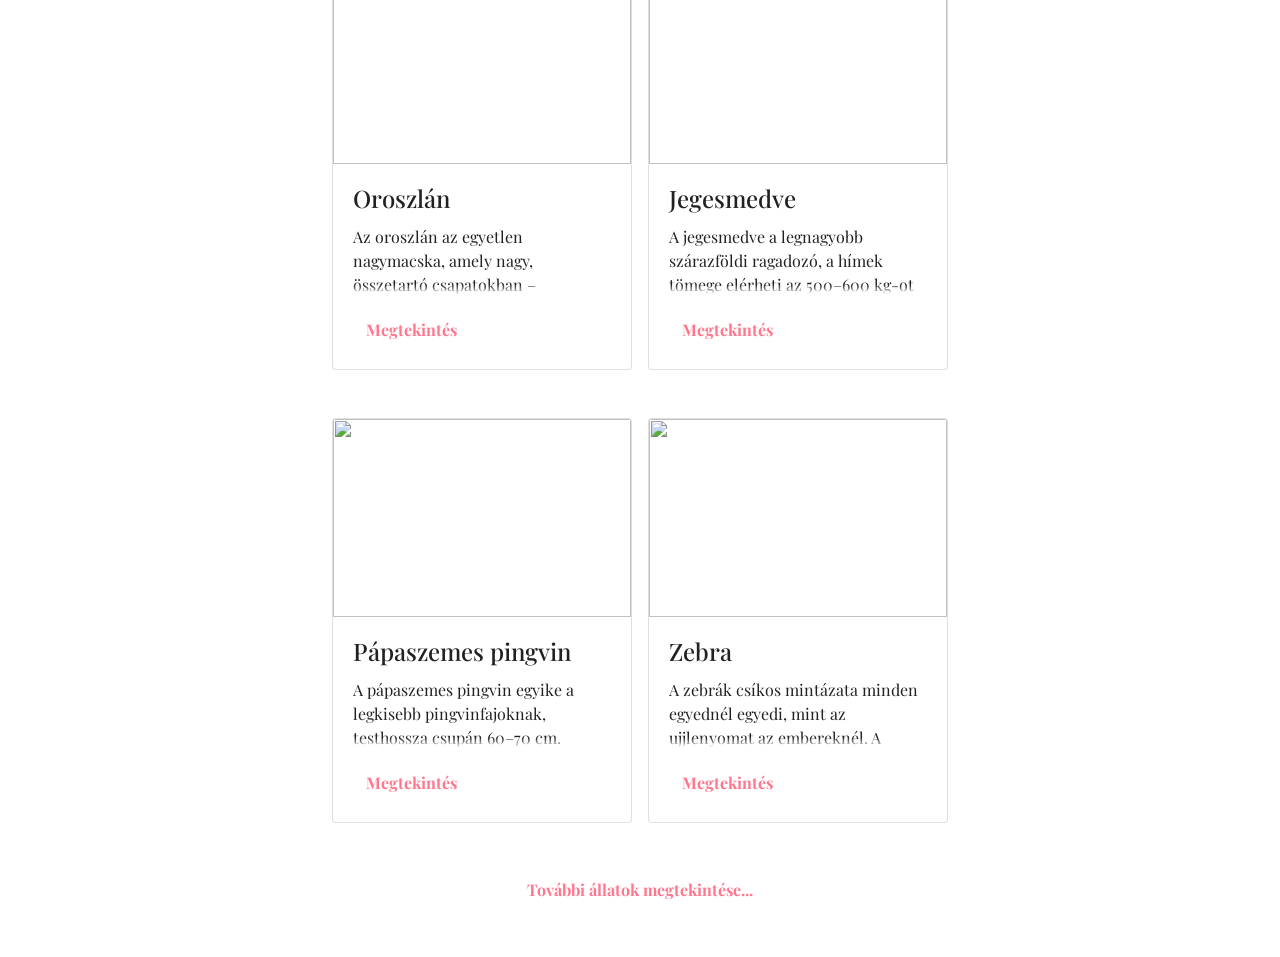
==== commit 2e186ec9: "besorolás + hol található kiszedve külön változókba, hogy kicsit egységesebb legyen" ====
--- a/index.html
+++ b/index.html
@@ -63,9 +63,18 @@
                     <div class="text-center mb-3">
                         <img src="#" id="allatFelugroAblakKep">
                     </div>
-                    
+
                     <!-- Állat leírás -->
-                    <div id="allatFelugroAblakLeiras"></div>
+                    <span id="allatFelugroAblakLeiras"></span>
+                    <br>
+                    <br>
+
+                    <!-- Állat besorolás -->
+                    Besorolás: <span id="allatFelugroAblakBesorolas"></span>.
+                    <br>
+
+                    <!-- Hol található az állatkertben -->
+                    Hol található az állatkertben: <span id="allatFelugroAblakHolTalalhato"></span>.
                 </div>
             </div>
         </div>
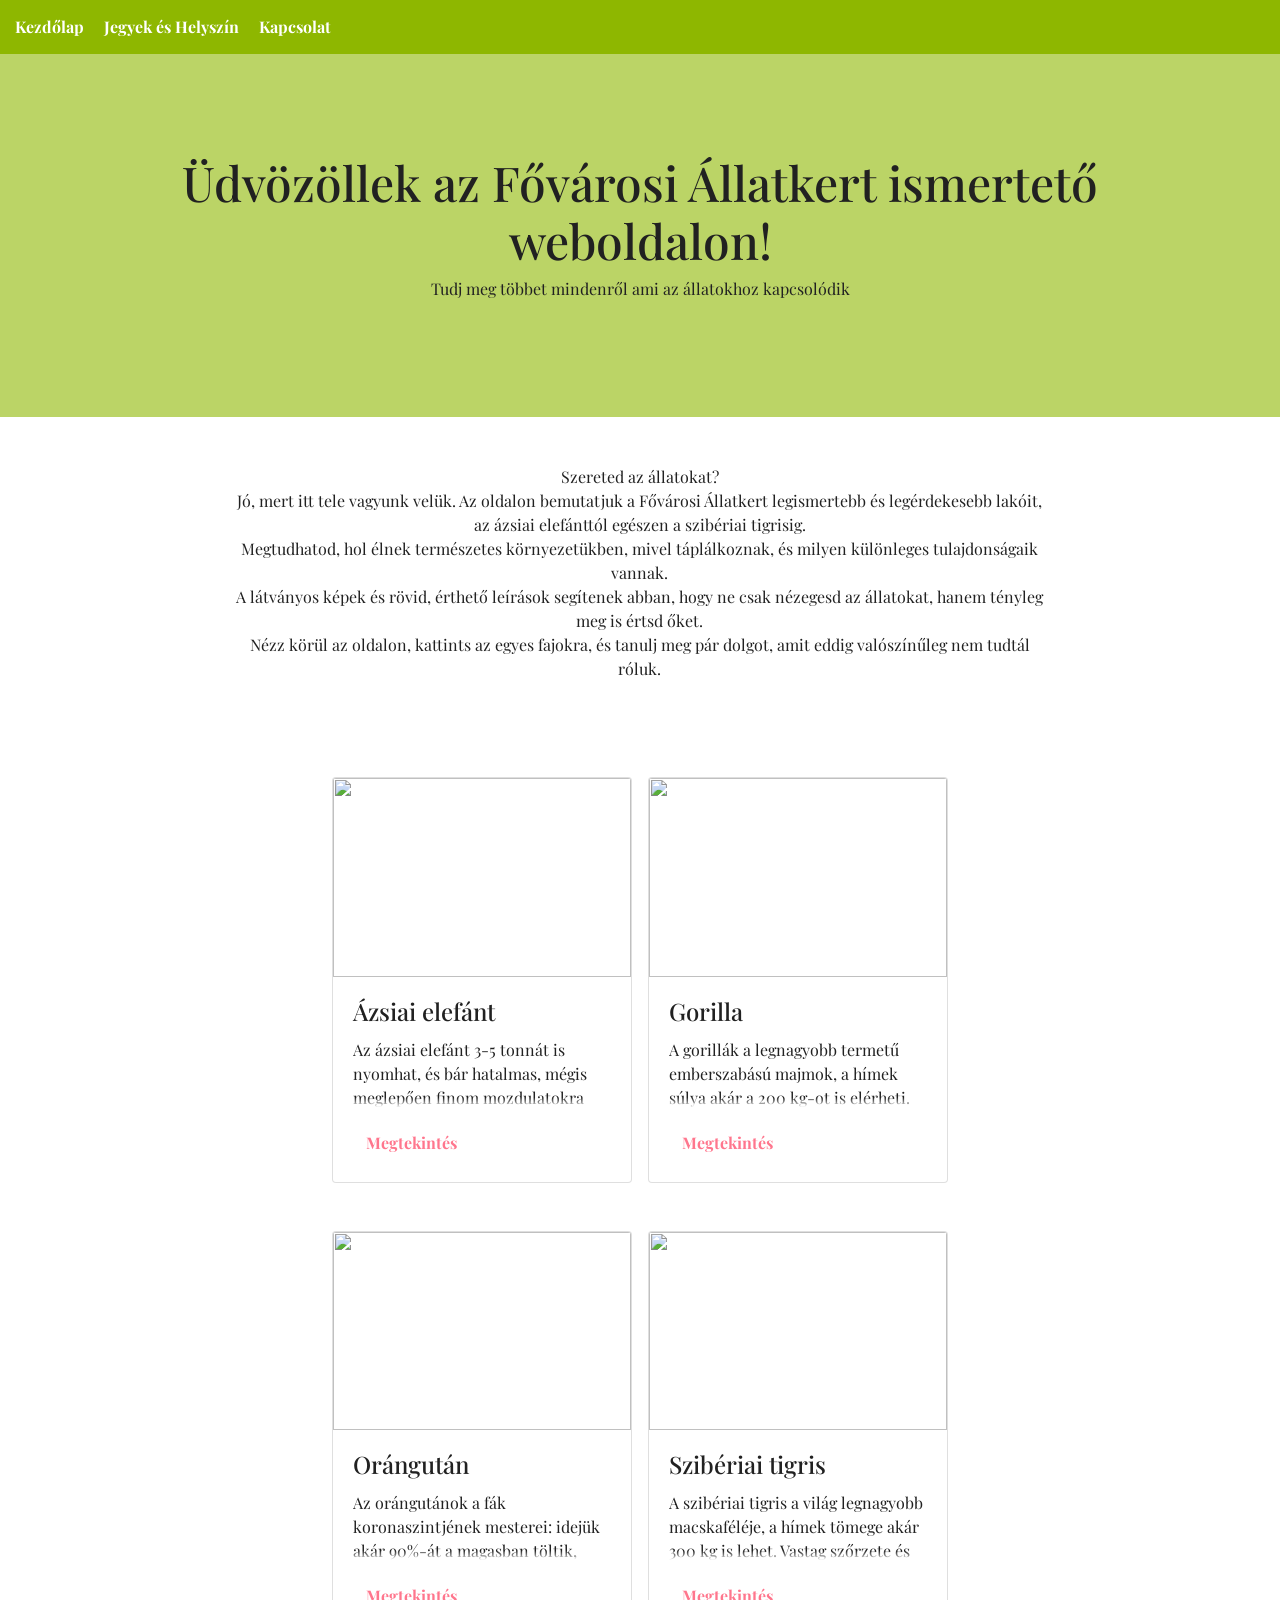
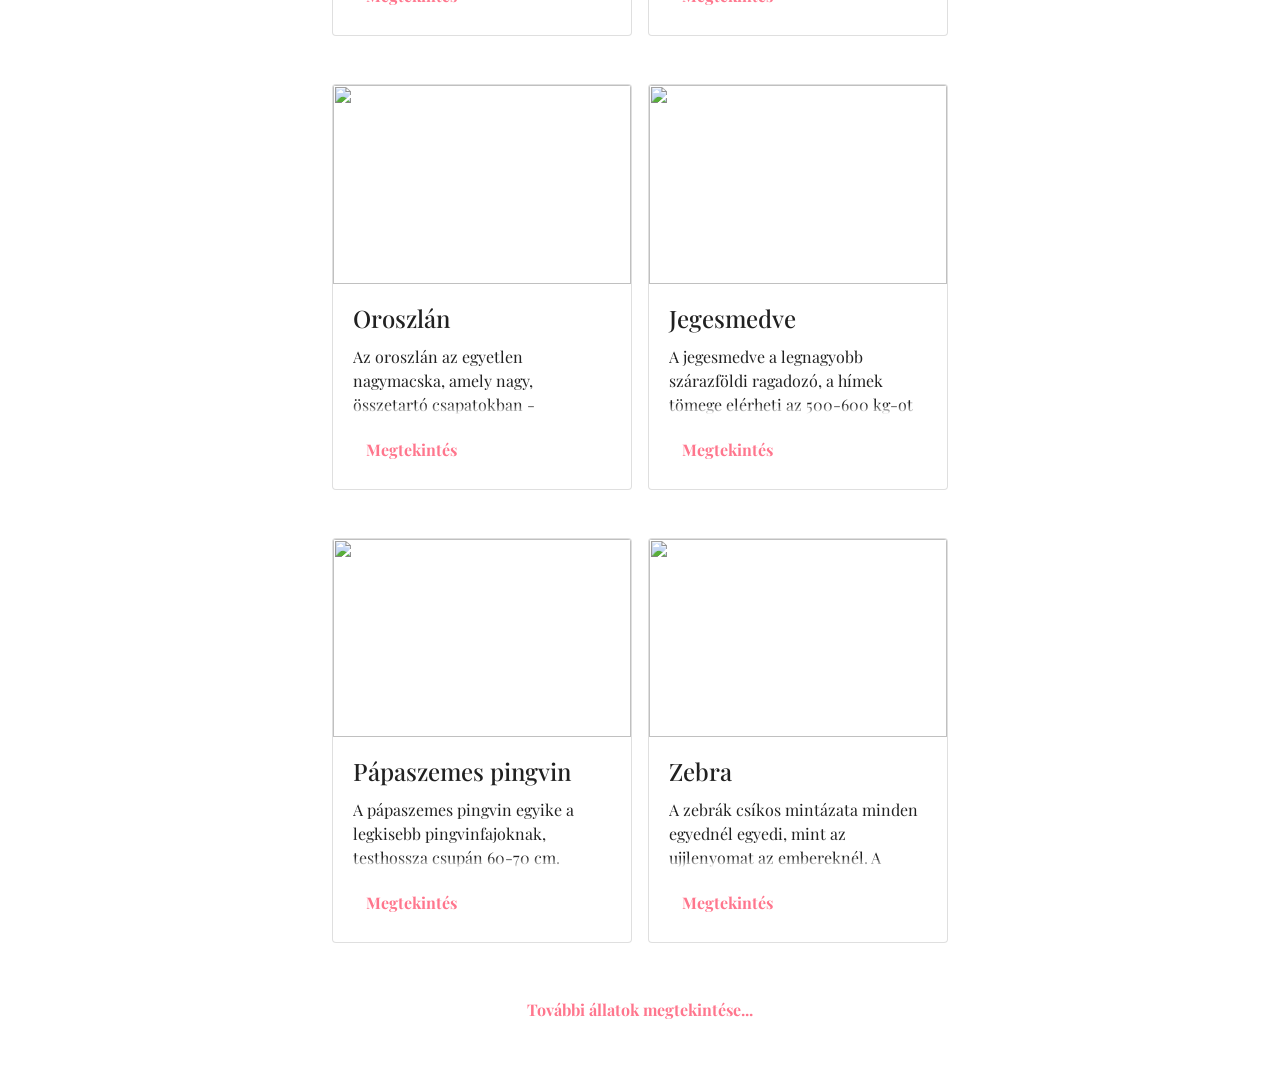
==== commit 42d748ea: "last changes #yolo" ====
--- a/index.html
+++ b/index.html
@@ -33,8 +33,9 @@
     </section>
     
     <div class="offset-2 col-8 mt-5">
-        <p>Lorem ipsum dolor sit, amet consectetur adipisicing elit. Nobis, assumenda aperiam porro eligendi molestiae laborum pariatur dolorem aliquam ratione delectus beatae laboriosam, rem provident iusto quas non vitae. Sequi, sit? Deleniti reprehenderit nam eum, ea dicta nobis numquam non iusto esse sequi aut quidem cum velit recusandae accusantium earum rem alias tempore veritatis a nisi. Adipisci inventore quo saepe velit.</p>
-        
+        <p class="text-center">Szereted az állatokat? <br> Jó, mert itt tele vagyunk velük. Az oldalon bemutatjuk a Fővárosi Állatkert legismertebb és legérdekesebb lakóit, az ázsiai elefánttól egészen a szibériai tigrisig. <br> Megtudhatod, hol élnek természetes környezetükben, mivel táplálkoznak, és milyen különleges tulajdonságaik vannak.
+         <br> A látványos képek és rövid, érthető leírások segítenek abban, hogy ne csak nézegesd az állatokat, hanem tényleg meg is értsd őket. <br> Nézz körül az oldalon, kattints az egyes fajokra, és tanulj meg pár dolgot, amit eddig valószínűleg nem tudtál róluk.
+        </p>
         <div class="row justify-content-center mt-5 cards-row" id="allatok">
             <!-- nem kell rakni ide semmit, mert a javascript majd kitölti ezt a részt -->
         </div>
@@ -70,11 +71,11 @@
                     <br>
 
                     <!-- Állat besorolás -->
-                    Besorolás: <span id="allatFelugroAblakBesorolas"></span>.
+                    <b>Besorolás:</b> <span id="allatFelugroAblakBesorolas"></span>
                     <br>
 
                     <!-- Hol található az állatkertben -->
-                    Hol található az állatkertben: <span id="allatFelugroAblakHolTalalhato"></span>.
+                    <b>Hol található az állatkertben:</b> <span id="allatFelugroAblakHolTalalhato"></span>
                 </div>
             </div>
         </div>
--- a/style.css
+++ b/style.css
@@ -135,15 +135,9 @@
 .card-body .card-text {
   max-height: 70px; 
   overflow: hidden;
-  mask-image: linear-gradient(to bottom, 
-                              black 0%, 
-                              black 85%, 
-                              transparent 100%);
+  mask-image: linear-gradient(to bottom, black 0%, black 85%, transparent 100%);
 
-  -webkit-mask-image: linear-gradient(to bottom, 
-                                      black 0%, 
-                                      black 85%, 
-                                      transparent 100%);
+  -webkit-mask-image: linear-gradient(to bottom, black 0%, black 85%, transparent 100%);
 }
 
 #allatFelugroAblakKep {
